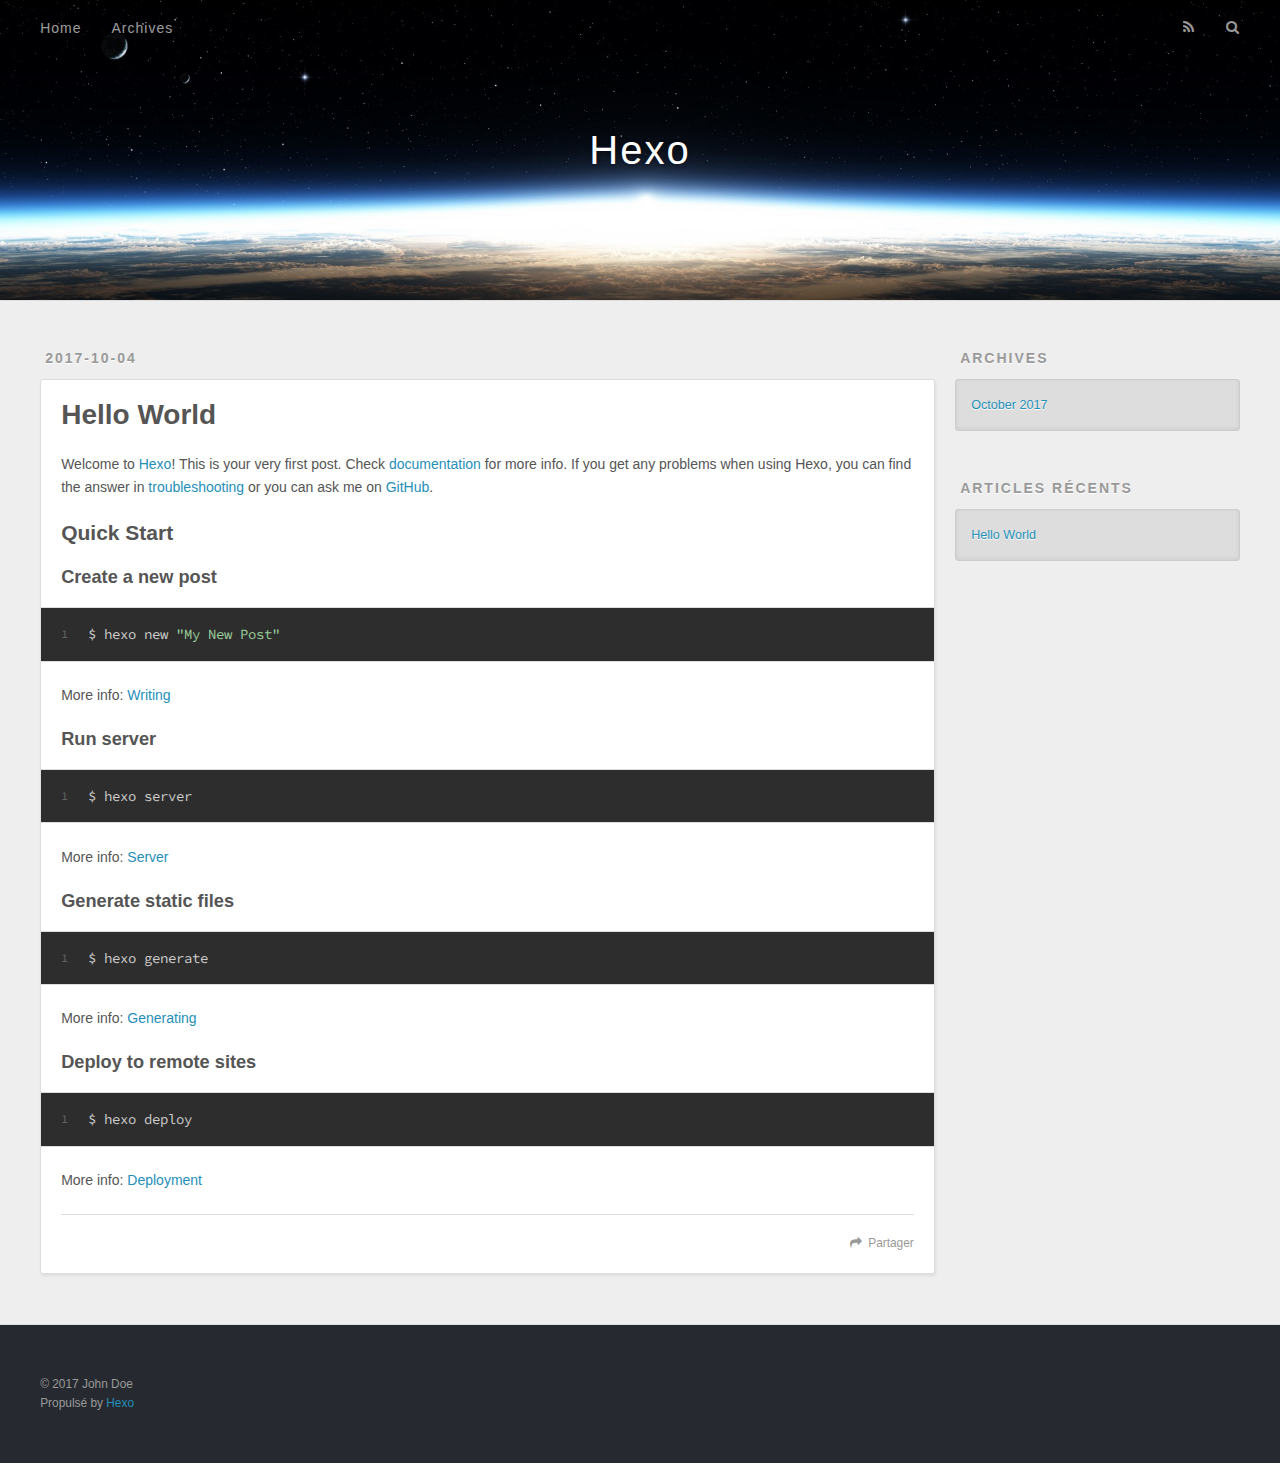
==== index.html @ 3f0c0fae "Site updated: 2017-10-09 12:23:30" ====
<!DOCTYPE html>
<html>
<head>
  <meta charset="utf-8">
  
  <title>Hexo</title>
  <meta name="viewport" content="width=device-width, initial-scale=1, maximum-scale=1">
  <meta property="og:type" content="website">
<meta property="og:title" content="Hexo">
<meta property="og:url" content="http://yoursite.com/index.html">
<meta property="og:site_name" content="Hexo">
<meta name="twitter:card" content="summary">
<meta name="twitter:title" content="Hexo">
  
    <link rel="alternate" href="/atom.xml" title="Hexo" type="application/atom+xml">
  
  
    <link rel="icon" href="/favicon.png">
  
  
    <link href="//fonts.googleapis.com/css?family=Source+Code+Pro" rel="stylesheet" type="text/css">
  
  <link rel="stylesheet" href="/css/style.css">
  

</head>

<body>
  <div id="container">
    <div id="wrap">
      <header id="header">
  <div id="banner"></div>
  <div id="header-outer" class="outer">
    <div id="header-title" class="inner">
      <h1 id="logo-wrap">
        <a href="/" id="logo">Hexo</a>
      </h1>
      
    </div>
    <div id="header-inner" class="inner">
      <nav id="main-nav">
        <a id="main-nav-toggle" class="nav-icon"></a>
        
          <a class="main-nav-link" href="/">Home</a>
        
          <a class="main-nav-link" href="/archives">Archives</a>
        
      </nav>
      <nav id="sub-nav">
        
          <a id="nav-rss-link" class="nav-icon" href="/atom.xml" title="Flux RSS"></a>
        
        <a id="nav-search-btn" class="nav-icon" title="Rechercher"></a>
      </nav>
      <div id="search-form-wrap">
        <form action="//google.com/search" method="get" accept-charset="UTF-8" class="search-form"><input type="search" name="q" class="search-form-input" placeholder="Search"><button type="submit" class="search-form-submit">&#xF002;</button><input type="hidden" name="sitesearch" value="http://yoursite.com"></form>
      </div>
    </div>
  </div>
</header>
      <div class="outer">
        <section id="main">
  
    <article id="post-hello-world" class="article article-type-post" itemscope itemprop="blogPost">
  <div class="article-meta">
    <a href="/2017/10/04/hello-world/" class="article-date">
  <time datetime="2017-10-04T09:10:47.000Z" itemprop="datePublished">2017-10-04</time>
</a>
    
  </div>
  <div class="article-inner">
    
    
      <header class="article-header">
        
  
    <h1 itemprop="name">
      <a class="article-title" href="/2017/10/04/hello-world/">Hello World</a>
    </h1>
  

      </header>
    
    <div class="article-entry" itemprop="articleBody">
      
        <p>Welcome to <a href="https://hexo.io/" target="_blank" rel="external">Hexo</a>! This is your very first post. Check <a href="https://hexo.io/docs/" target="_blank" rel="external">documentation</a> for more info. If you get any problems when using Hexo, you can find the answer in <a href="https://hexo.io/docs/troubleshooting.html" target="_blank" rel="external">troubleshooting</a> or you can ask me on <a href="https://github.com/hexojs/hexo/issues" target="_blank" rel="external">GitHub</a>.</p>
<h2 id="Quick-Start"><a href="#Quick-Start" class="headerlink" title="Quick Start"></a>Quick Start</h2><h3 id="Create-a-new-post"><a href="#Create-a-new-post" class="headerlink" title="Create a new post"></a>Create a new post</h3><figure class="highlight bash"><table><tr><td class="gutter"><pre><div class="line">1</div></pre></td><td class="code"><pre><div class="line">$ hexo new <span class="string">"My New Post"</span></div></pre></td></tr></table></figure>
<p>More info: <a href="https://hexo.io/docs/writing.html" target="_blank" rel="external">Writing</a></p>
<h3 id="Run-server"><a href="#Run-server" class="headerlink" title="Run server"></a>Run server</h3><figure class="highlight bash"><table><tr><td class="gutter"><pre><div class="line">1</div></pre></td><td class="code"><pre><div class="line">$ hexo server</div></pre></td></tr></table></figure>
<p>More info: <a href="https://hexo.io/docs/server.html" target="_blank" rel="external">Server</a></p>
<h3 id="Generate-static-files"><a href="#Generate-static-files" class="headerlink" title="Generate static files"></a>Generate static files</h3><figure class="highlight bash"><table><tr><td class="gutter"><pre><div class="line">1</div></pre></td><td class="code"><pre><div class="line">$ hexo generate</div></pre></td></tr></table></figure>
<p>More info: <a href="https://hexo.io/docs/generating.html" target="_blank" rel="external">Generating</a></p>
<h3 id="Deploy-to-remote-sites"><a href="#Deploy-to-remote-sites" class="headerlink" title="Deploy to remote sites"></a>Deploy to remote sites</h3><figure class="highlight bash"><table><tr><td class="gutter"><pre><div class="line">1</div></pre></td><td class="code"><pre><div class="line">$ hexo deploy</div></pre></td></tr></table></figure>
<p>More info: <a href="https://hexo.io/docs/deployment.html" target="_blank" rel="external">Deployment</a></p>

      
    </div>
    <footer class="article-footer">
      <a data-url="http://yoursite.com/2017/10/04/hello-world/" data-id="cj8jo9vg30000bnqindemtleu" class="article-share-link">Partager</a>
      
      
    </footer>
  </div>
  
</article>


  

</section>
        
          <aside id="sidebar">
  
    

  
    

  
    
  
    
  <div class="widget-wrap">
    <h3 class="widget-title">Archives</h3>
    <div class="widget">
      <ul class="archive-list"><li class="archive-list-item"><a class="archive-list-link" href="/archives/2017/10/">October 2017</a></li></ul>
    </div>
  </div>


  
    
  <div class="widget-wrap">
    <h3 class="widget-title">Articles récents</h3>
    <div class="widget">
      <ul>
        
          <li>
            <a href="/2017/10/04/hello-world/">Hello World</a>
          </li>
        
      </ul>
    </div>
  </div>

  
</aside>
        
      </div>
      <footer id="footer">
  
  <div class="outer">
    <div id="footer-info" class="inner">
      &copy; 2017 John Doe<br>
      Propulsé by <a href="http://hexo.io/" target="_blank">Hexo</a>
    </div>
  </div>
</footer>
    </div>
    <nav id="mobile-nav">
  
    <a href="/" class="mobile-nav-link">Home</a>
  
    <a href="/archives" class="mobile-nav-link">Archives</a>
  
</nav>
    

<script src="//ajax.googleapis.com/ajax/libs/jquery/2.0.3/jquery.min.js"></script>


  <link rel="stylesheet" href="/fancybox/jquery.fancybox.css">
  <script src="/fancybox/jquery.fancybox.pack.js"></script>


<script src="/js/script.js"></script>

  </div>
</body>
</html>
---- css/style.css ----
body {
  width: 100%;
}
body:before,
body:after {
  content: "";
  display: table;
}
body:after {
  clear: both;
}
html,
body,
div,
span,
applet,
object,
iframe,
h1,
h2,
h3,
h4,
h5,
h6,
p,
blockquote,
pre,
a,
abbr,
acronym,
address,
big,
cite,
code,
del,
dfn,
em,
img,
ins,
kbd,
q,
s,
samp,
small,
strike,
strong,
sub,
sup,
tt,
var,
dl,
dt,
dd,
ol,
ul,
li,
fieldset,
form,
label,
legend,
table,
caption,
tbody,
tfoot,
thead,
tr,
th,
td {
  margin: 0;
  padding: 0;
  border: 0;
  outline: 0;
  font-weight: inherit;
  font-style: inherit;
  font-family: inherit;
  font-size: 100%;
  vertical-align: baseline;
}
body {
  line-height: 1;
  color: #000;
  background: #fff;
}
ol,
ul {
  list-style: none;
}
table {
  border-collapse: separate;
  border-spacing: 0;
  vertical-align: middle;
}
caption,
th,
td {
  text-align: left;
  font-weight: normal;
  vertical-align: middle;
}
a img {
  border: none;
}
input,
button {
  margin: 0;
  padding: 0;
}
input::-moz-focus-inner,
button::-moz-focus-inner {
  border: 0;
  padding: 0;
}
@font-face {
  font-family: FontAwesome;
  font-style: normal;
  font-weight: normal;
  src: url("fonts/fontawesome-webfont.eot?v=#4.0.3");
  src: url("fonts/fontawesome-webfont.eot?#iefix&v=#4.0.3") format("embedded-opentype"), url("fonts/fontawesome-webfont.woff?v=#4.0.3") format("woff"), url("fonts/fontawesome-webfont.ttf?v=#4.0.3") format("truetype"), url("fonts/fontawesome-webfont.svg#fontawesomeregular?v=#4.0.3") format("svg");
}
html,
body,
#container {
  height: 100%;
}
body {
  background: #eee;
  font: 14px "Helvetica Neue", Helvetica, Arial, sans-serif;
  -webkit-text-size-adjust: 100%;
}
.outer {
  max-width: 1220px;
  margin: 0 auto;
  padding: 0 20px;
}
.outer:before,
.outer:after {
  content: "";
  display: table;
}
.outer:after {
  clear: both;
}
.inner {
  display: inline;
  float: left;
  width: 98.33333333333333%;
  margin: 0 0.833333333333333%;
}
.left,
.alignleft {
  float: left;
}
.right,
.alignright {
  float: right;
}
.clear {
  clear: both;
}
#container {
  position: relative;
}
.mobile-nav-on {
  overflow: hidden;
}
#wrap {
  height: 100%;
  width: 100%;
  position: absolute;
  top: 0;
  left: 0;
  -webkit-transition: 0.2s ease-out;
  -moz-transition: 0.2s ease-out;
  -ms-transition: 0.2s ease-out;
  transition: 0.2s ease-out;
  z-index: 1;
  background: #eee;
}
.mobile-nav-on #wrap {
  left: 280px;
}
@media screen and (min-width: 768px) {
  #main {
    display: inline;
    float: left;
    width: 73.33333333333333%;
    margin: 0 0.833333333333333%;
  }
}
.article-date,
.article-category-link,
.archive-year,
.widget-title {
  text-decoration: none;
  text-transform: uppercase;
  letter-spacing: 2px;
  color: #999;
  margin-bottom: 1em;
  margin-left: 5px;
  line-height: 1em;
  text-shadow: 0 1px #fff;
  font-weight: bold;
}
.article-inner,
.archive-article-inner {
  background: #fff;
  -webkit-box-shadow: 1px 2px 3px #ddd;
  box-shadow: 1px 2px 3px #ddd;
  border: 1px solid #ddd;
  border-radius: 3px;
}
.article-entry h1,
.widget h1 {
  font-size: 2em;
}
.article-entry h2,
.widget h2 {
  font-size: 1.5em;
}
.article-entry h3,
.widget h3 {
  font-size: 1.3em;
}
.article-entry h4,
.widget h4 {
  font-size: 1.2em;
}
.article-entry h5,
.widget h5 {
  font-size: 1em;
}
.article-entry h6,
.widget h6 {
  font-size: 1em;
  color: #999;
}
.article-entry hr,
.widget hr {
  border: 1px dashed #ddd;
}
.article-entry strong,
.widget strong {
  font-weight: bold;
}
.article-entry em,
.widget em,
.article-entry cite,
.widget cite {
  font-style: italic;
}
.article-entry sup,
.widget sup,
.article-entry sub,
.widget sub {
  font-size: 0.75em;
  line-height: 0;
  position: relative;
  vertical-align: baseline;
}
.article-entry sup,
.widget sup {
  top: -0.5em;
}
.article-entry sub,
.widget sub {
  bottom: -0.2em;
}
.article-entry small,
.widget small {
  font-size: 0.85em;
}
.article-entry acronym,
.widget acronym,
.article-entry abbr,
.widget abbr {
  border-bottom: 1px dotted;
}
.article-entry ul,
.widget ul,
.article-entry ol,
.widget ol,
.article-entry dl,
.widget dl {
  margin: 0 20px;
  line-height: 1.6em;
}
.article-entry ul ul,
.widget ul ul,
.article-entry ol ul,
.widget ol ul,
.article-entry ul ol,
.widget ul ol,
.article-entry ol ol,
.widget ol ol {
  margin-top: 0;
  margin-bottom: 0;
}
.article-entry ul,
.widget ul {
  list-style: disc;
}
.article-entry ol,
.widget ol {
  list-style: decimal;
}
.article-entry dt,
.widget dt {
  font-weight: bold;
}
#header {
  height: 300px;
  position: relative;
  border-bottom: 1px solid #ddd;
}
#header:before,
#header:after {
  content: "";
  position: absolute;
  left: 0;
  right: 0;
  height: 40px;
}
#header:before {
  top: 0;
  background: -webkit-linear-gradient(rgba(0,0,0,0.2), transparent);
  background: -moz-linear-gradient(rgba(0,0,0,0.2), transparent);
  background: -ms-linear-gradient(rgba(0,0,0,0.2), transparent);
  background: linear-gradient(rgba(0,0,0,0.2), transparent);
}
#header:after {
  bottom: 0;
  background: -webkit-linear-gradient(transparent, rgba(0,0,0,0.2));
  background: -moz-linear-gradient(transparent, rgba(0,0,0,0.2));
  background: -ms-linear-gradient(transparent, rgba(0,0,0,0.2));
  background: linear-gradient(transparent, rgba(0,0,0,0.2));
}
#header-outer {
  height: 100%;
  position: relative;
}
#header-inner {
  position: relative;
  overflow: hidden;
}
#banner {
  position: absolute;
  top: 0;
  left: 0;
  width: 100%;
  height: 100%;
  background: url("images/banner.jpg") center #000;
  -webkit-background-size: cover;
  -moz-background-size: cover;
  background-size: cover;
  z-index: -1;
}
#header-title {
  text-align: center;
  height: 40px;
  position: absolute;
  top: 50%;
  left: 0;
  margin-top: -20px;
}
#logo,
#subtitle {
  text-decoration: none;
  color: #fff;
  font-weight: 300;
  text-shadow: 0 1px 4px rgba(0,0,0,0.3);
}
#logo {
  font-size: 40px;
  line-height: 40px;
  letter-spacing: 2px;
}
#subtitle {
  font-size: 16px;
  line-height: 16px;
  letter-spacing: 1px;
}
#subtitle-wrap {
  margin-top: 16px;
}
#main-nav {
  float: left;
  margin-left: -15px;
}
.nav-icon,
.main-nav-link {
  float: left;
  color: #fff;
  opacity: 0.6;
  text-decoration: none;
  text-shadow: 0 1px rgba(0,0,0,0.2);
  -webkit-transition: opacity 0.2s;
  -moz-transition: opacity 0.2s;
  -ms-transition: opacity 0.2s;
  transition: opacity 0.2s;
  display: block;
  padding: 20px 15px;
}
.nav-icon:hover,
.main-nav-link:hover {
  opacity: 1;
}
.nav-icon {
  font-family: FontAwesome;
  text-align: center;
  font-size: 14px;
  width: 14px;
  height: 14px;
  padding: 20px 15px;
  position: relative;
  cursor: pointer;
}
.main-nav-link {
  font-weight: 300;
  letter-spacing: 1px;
}
@media screen and (max-width: 479px) {
  .main-nav-link {
    display: none;
  }
}
#main-nav-toggle {
  display: none;
}
#main-nav-toggle:before {
  content: "\f0c9";
}
@media screen and (max-width: 479px) {
  #main-nav-toggle {
    display: block;
  }
}
#sub-nav {
  float: right;
  margin-right: -15px;
}
#nav-rss-link:before {
  content: "\f09e";
}
#nav-search-btn:before {
  content: "\f002";
}
#search-form-wrap {
  position: absolute;
  top: 15px;
  width: 150px;
  height: 30px;
  right: -150px;
  opacity: 0;
  -webkit-transition: 0.2s ease-out;
  -moz-transition: 0.2s ease-out;
  -ms-transition: 0.2s ease-out;
  transition: 0.2s ease-out;
}
#search-form-wrap.on {
  opacity: 1;
  right: 0;
}
@media screen and (max-width: 479px) {
  #search-form-wrap {
    width: 100%;
    right: -100%;
  }
}
.search-form {
  position: absolute;
  top: 0;
  left: 0;
  right: 0;
  background: #fff;
  padding: 5px 15px;
  border-radius: 15px;
  -webkit-box-shadow: 0 0 10px rgba(0,0,0,0.3);
  box-shadow: 0 0 10px rgba(0,0,0,0.3);
}
.search-form-input {
  border: none;
  background: none;
  color: #555;
  width: 100%;
  font: 13px "Helvetica Neue", Helvetica, Arial, sans-serif;
  outline: none;
}
.search-form-input::-webkit-search-results-decoration,
.search-form-input::-webkit-search-cancel-button {
  -webkit-appearance: none;
}
.search-form-submit {
  position: absolute;
  top: 50%;
  right: 10px;
  margin-top: -7px;
  font: 13px FontAwesome;
  border: none;
  background: none;
  color: #bbb;
  cursor: pointer;
}
.search-form-submit:hover,
.search-form-submit:focus {
  color: #777;
}
.article {
  margin: 50px 0;
}
.article-inner {
  overflow: hidden;
}
.article-meta:before,
.article-meta:after {
  content: "";
  display: table;
}
.article-meta:after {
  clear: both;
}
.article-date {
  float: left;
}
.article-category {
  float: left;
  line-height: 1em;
  color: #ccc;
  text-shadow: 0 1px #fff;
  margin-left: 8px;
}
.article-category:before {
  content: "\2022";
}
.article-category-link {
  margin: 0 12px 1em;
}
.article-header {
  padding: 20px 20px 0;
}
.article-title {
  text-decoration: none;
  font-size: 2em;
  font-weight: bold;
  color: #555;
  line-height: 1.1em;
  -webkit-transition: color 0.2s;
  -moz-transition: color 0.2s;
  -ms-transition: color 0.2s;
  transition: color 0.2s;
}
a.article-title:hover {
  color: #258fb8;
}
.article-entry {
  color: #555;
  padding: 0 20px;
}
.article-entry:before,
.article-entry:after {
  content: "";
  display: table;
}
.article-entry:after {
  clear: both;
}
.article-entry p,
.article-entry table {
  line-height: 1.6em;
  margin: 1.6em 0;
}
.article-entry h1,
.article-entry h2,
.article-entry h3,
.article-entry h4,
.article-entry h5,
.article-entry h6 {
  font-weight: bold;
}
.article-entry h1,
.article-entry h2,
.article-entry h3,
.article-entry h4,
.article-entry h5,
.article-entry h6 {
  line-height: 1.1em;
  margin: 1.1em 0;
}
.article-entry a {
  color: #258fb8;
  text-decoration: none;
}
.article-entry a:hover {
  text-decoration: underline;
}
.article-entry ul,
.article-entry ol,
.article-entry dl {
  margin-top: 1.6em;
  margin-bottom: 1.6em;
}
.article-entry img,
.article-entry video {
  max-width: 100%;
  height: auto;
  display: block;
  margin: auto;
}
.article-entry iframe {
  border: none;
}
.article-entry table {
  width: 100%;
  border-collapse: collapse;
  border-spacing: 0;
}
.article-entry th {
  font-weight: bold;
  border-bottom: 3px solid #ddd;
  padding-bottom: 0.5em;
}
.article-entry td {
  border-bottom: 1px solid #ddd;
  padding: 10px 0;
}
.article-entry blockquote {
  font-family: Georgia, "Times New Roman", serif;
  font-size: 1.4em;
  margin: 1.6em 20px;
  text-align: center;
}
.article-entry blockquote footer {
  font-size: 14px;
  margin: 1.6em 0;
  font-family: "Helvetica Neue", Helvetica, Arial, sans-serif;
}
.article-entry blockquote footer cite:before {
  content: "—";
  padding: 0 0.5em;
}
.article-entry .pullquote {
  text-align: left;
  width: 45%;
  margin: 0;
}
.article-entry .pullquote.left {
  margin-left: 0.5em;
  margin-right: 1em;
}
.article-entry .pullquote.right {
  margin-right: 0.5em;
  margin-left: 1em;
}
.article-entry .caption {
  color: #999;
  display: block;
  font-size: 0.9em;
  margin-top: 0.5em;
  position: relative;
  text-align: center;
}
.article-entry .video-container {
  position: relative;
  padding-top: 56.25%;
  height: 0;
  overflow: hidden;
}
.article-entry .video-container iframe,
.article-entry .video-container object,
.article-entry .video-container embed {
  position: absolute;
  top: 0;
  left: 0;
  width: 100%;
  height: 100%;
  margin-top: 0;
}
.article-more-link a {
  display: inline-block;
  line-height: 1em;
  padding: 6px 15px;
  border-radius: 15px;
  background: #eee;
  color: #999;
  text-shadow: 0 1px #fff;
  text-decoration: none;
}
.article-more-link a:hover {
  background: #258fb8;
  color: #fff;
  text-decoration: none;
  text-shadow: 0 1px #1e7293;
}
.article-footer {
  font-size: 0.85em;
  line-height: 1.6em;
  border-top: 1px solid #ddd;
  padding-top: 1.6em;
  margin: 0 20px 20px;
}
.article-footer:before,
.article-footer:after {
  content: "";
  display: table;
}
.article-footer:after {
  clear: both;
}
.article-footer a {
  color: #999;
  text-decoration: none;
}
.article-footer a:hover {
  color: #555;
}
.article-tag-list-item {
  float: left;
  margin-right: 10px;
}
.article-tag-list-link:before {
  content: "#";
}
.article-comment-link {
  float: right;
}
.article-comment-link:before {
  content: "\f075";
  font-family: FontAwesome;
  padding-right: 8px;
}
.article-share-link {
  cursor: pointer;
  float: right;
  margin-left: 20px;
}
.article-share-link:before {
  content: "\f064";
  font-family: FontAwesome;
  padding-right: 6px;
}
#article-nav {
  position: relative;
}
#article-nav:before,
#article-nav:after {
  content: "";
  display: table;
}
#article-nav:after {
  clear: both;
}
@media screen and (min-width: 768px) {
  #article-nav {
    margin: 50px 0;
  }
  #article-nav:before {
    width: 8px;
    height: 8px;
    position: absolute;
    top: 50%;
    left: 50%;
    margin-top: -4px;
    margin-left: -4px;
    content: "";
    border-radius: 50%;
    background: #ddd;
    -webkit-box-shadow: 0 1px 2px #fff;
    box-shadow: 0 1px 2px #fff;
  }
}
.article-nav-link-wrap {
  text-decoration: none;
  text-shadow: 0 1px #fff;
  color: #999;
  -webkit-box-sizing: border-box;
  -moz-box-sizing: border-box;
  box-sizing: border-box;
  margin-top: 50px;
  text-align: center;
  display: block;
}
.article-nav-link-wrap:hover {
  color: #555;
}
@media screen and (min-width: 768px) {
  .article-nav-link-wrap {
    width: 50%;
    margin-top: 0;
  }
}
@media screen and (min-width: 768px) {
  #article-nav-newer {
    float: left;
    text-align: right;
    padding-right: 20px;
  }
}
@media screen and (min-width: 768px) {
  #article-nav-older {
    float: right;
    text-align: left;
    padding-left: 20px;
  }
}
.article-nav-caption {
  text-transform: uppercase;
  letter-spacing: 2px;
  color: #ddd;
  line-height: 1em;
  font-weight: bold;
}
#article-nav-newer .article-nav-caption {
  margin-right: -2px;
}
.article-nav-title {
  font-size: 0.85em;
  line-height: 1.6em;
  margin-top: 0.5em;
}
.article-share-box {
  position: absolute;
  display: none;
  background: #fff;
  -webkit-box-shadow: 1px 2px 10px rgba(0,0,0,0.2);
  box-shadow: 1px 2px 10px rgba(0,0,0,0.2);
  border-radius: 3px;
  margin-left: -145px;
  overflow: hidden;
  z-index: 1;
}
.article-share-box.on {
  display: block;
}
.article-share-input {
  width: 100%;
  background: none;
  -webkit-box-sizing: border-box;
  -moz-box-sizing: border-box;
  box-sizing: border-box;
  font: 14px "Helvetica Neue", Helvetica, Arial, sans-serif;
  padding: 0 15px;
  color: #555;
  outline: none;
  border: 1px solid #ddd;
  border-radius: 3px 3px 0 0;
  height: 36px;
  line-height: 36px;
}
.article-share-links {
  background: #eee;
}
.article-share-links:before,
.article-share-links:after {
  content: "";
  display: table;
}
.article-share-links:after {
  clear: both;
}
.article-share-twitter,
.article-share-facebook,
.article-share-pinterest,
.article-share-google {
  width: 50px;
  height: 36px;
  display: block;
  float: left;
  position: relative;
  color: #999;
  text-shadow: 0 1px #fff;
}
.article-share-twitter:before,
.article-share-facebook:before,
.article-share-pinterest:before,
.article-share-google:before {
  font-size: 20px;
  font-family: FontAwesome;
  width: 20px;
  height: 20px;
  position: absolute;
  top: 50%;
  left: 50%;
  margin-top: -10px;
  margin-left: -10px;
  text-align: center;
}
.article-share-twitter:hover,
.article-share-facebook:hover,
.article-share-pinterest:hover,
.article-share-google:hover {
  color: #fff;
}
.article-share-twitter:before {
  content: "\f099";
}
.article-share-twitter:hover {
  background: #00aced;
  text-shadow: 0 1px #008abe;
}
.article-share-facebook:before {
  content: "\f09a";
}
.article-share-facebook:hover {
  background: #3b5998;
  text-shadow: 0 1px #2f477a;
}
.article-share-pinterest:before {
  content: "\f0d2";
}
.article-share-pinterest:hover {
  background: #cb2027;
  text-shadow: 0 1px #a21a1f;
}
.article-share-google:before {
  content: "\f0d5";
}
.article-share-google:hover {
  background: #dd4b39;
  text-shadow: 0 1px #be3221;
}
.article-gallery {
  background: #000;
  position: relative;
}
.article-gallery-photos {
  position: relative;
  overflow: hidden;
}
.article-gallery-img {
  display: none;
  max-width: 100%;
}
.article-gallery-img:first-child {
  display: block;
}
.article-gallery-img.loaded {
  position: absolute;
  display: block;
}
.article-gallery-img img {
  display: block;
  max-width: 100%;
  margin: 0 auto;
}
#comments {
  background: #fff;
  -webkit-box-shadow: 1px 2px 3px #ddd;
  box-shadow: 1px 2px 3px #ddd;
  padding: 20px;
  border: 1px solid #ddd;
  border-radius: 3px;
  margin: 50px 0;
}
#comments a {
  color: #258fb8;
}
.archives-wrap {
  margin: 50px 0;
}
.archives:before,
.archives:after {
  content: "";
  display: table;
}
.archives:after {
  clear: both;
}
.archive-year-wrap {
  margin-bottom: 1em;
}
.archives {
  -webkit-column-gap: 10px;
  -moz-column-gap: 10px;
  column-gap: 10px;
}
@media screen and (min-width: 480px) and (max-width: 767px) {
  .archives {
    -webkit-column-count: 2;
    -moz-column-count: 2;
    column-count: 2;
  }
}
@media screen and (min-width: 768px) {
  .archives {
    -webkit-column-count: 3;
    -moz-column-count: 3;
    column-count: 3;
  }
}
.archive-article {
  -webkit-column-break-inside: avoid;
  page-break-inside: avoid;
  overflow: hidden;
  break-inside: avoid-column;
}
.archive-article-inner {
  padding: 10px;
  margin-bottom: 15px;
}
.archive-article-title {
  text-decoration: none;
  font-weight: bold;
  color: #555;
  -webkit-transition: color 0.2s;
  -moz-transition: color 0.2s;
  -ms-transition: color 0.2s;
  transition: color 0.2s;
  line-height: 1.6em;
}
.archive-article-title:hover {
  color: #258fb8;
}
.archive-article-footer {
  margin-top: 1em;
}
.archive-article-date {
  color: #999;
  text-decoration: none;
  font-size: 0.85em;
  line-height: 1em;
  margin-bottom: 0.5em;
  display: block;
}
#page-nav {
  margin: 50px auto;
  background: #fff;
  -webkit-box-shadow: 1px 2px 3px #ddd;
  box-shadow: 1px 2px 3px #ddd;
  border: 1px solid #ddd;
  border-radius: 3px;
  text-align: center;
  color: #999;
  overflow: hidden;
}
#page-nav:before,
#page-nav:after {
  content: "";
  display: table;
}
#page-nav:after {
  clear: both;
}
#page-nav a,
#page-nav span {
  padding: 10px 20px;
  line-height: 1;
  height: 2ex;
}
#page-nav a {
  color: #999;
  text-decoration: none;
}
#page-nav a:hover {
  background: #999;
  color: #fff;
}
#page-nav .prev {
  float: left;
}
#page-nav .next {
  float: right;
}
#page-nav .page-number {
  display: inline-block;
}
@media screen and (max-width: 479px) {
  #page-nav .page-number {
    display: none;
  }
}
#page-nav .current {
  color: #555;
  font-weight: bold;
}
#page-nav .space {
  color: #ddd;
}
#footer {
  background: #262a30;
  padding: 50px 0;
  border-top: 1px solid #ddd;
  color: #999;
}
#footer a {
  color: #258fb8;
  text-decoration: none;
}
#footer a:hover {
  text-decoration: underline;
}
#footer-info {
  line-height: 1.6em;
  font-size: 0.85em;
}
.article-entry pre,
.article-entry .highlight {
  background: #2d2d2d;
  margin: 0 -20px;
  padding: 15px 20px;
  border-style: solid;
  border-color: #ddd;
  border-width: 1px 0;
  overflow: auto;
  color: #ccc;
  line-height: 22.400000000000002px;
}
.article-entry .highlight .gutter pre,
.article-entry .gist .gist-file .gist-data .line-numbers {
  color: #666;
  font-size: 0.85em;
}
.article-entry pre,
.article-entry code {
  font-family: "Source Code Pro", Consolas, Monaco, Menlo, Consolas, monospace;
}
.article-entry code {
  background: #eee;
  text-shadow: 0 1px #fff;
  padding: 0 0.3em;
}
.article-entry pre code {
  background: none;
  text-shadow: none;
  padding: 0;
}
.article-entry .highlight pre {
  border: none;
  margin: 0;
  padding: 0;
}
.article-entry .highlight table {
  margin: 0;
  width: auto;
}
.article-entry .highlight td {
  border: none;
  padding: 0;
}
.article-entry .highlight figcaption {
  font-size: 0.85em;
  color: #999;
  line-height: 1em;
  margin-bottom: 1em;
}
.article-entry .highlight figcaption:before,
.article-entry .highlight figcaption:after {
  content: "";
  display: table;
}
.article-entry .highlight figcaption:after {
  clear: both;
}
.article-entry .highlight figcaption a {
  float: right;
}
.article-entry .highlight .gutter pre {
  text-align: right;
  padding-right: 20px;
}
.article-entry .highlight .line {
  height: 22.400000000000002px;
}
.article-entry .highlight .line.marked {
  background: #515151;
}
.article-entry .gist {
  margin: 0 -20px;
  border-style: solid;
  border-color: #ddd;
  border-width: 1px 0;
  background: #2d2d2d;
  padding: 15px 20px 15px 0;
}
.article-entry .gist .gist-file {
  border: none;
  font-family: "Source Code Pro", Consolas, Monaco, Menlo, Consolas, monospace;
  margin: 0;
}
.article-entry .gist .gist-file .gist-data {
  background: none;
  border: none;
}
.article-entry .gist .gist-file .gist-data .line-numbers {
  background: none;
  border: none;
  padding: 0 20px 0 0;
}
.article-entry .gist .gist-file .gist-data .line-data {
  padding: 0 !important;
}
.article-entry .gist .gist-file .highlight {
  margin: 0;
  padding: 0;
  border: none;
}
.article-entry .gist .gist-file .gist-meta {
  background: #2d2d2d;
  color: #999;
  font: 0.85em "Helvetica Neue", Helvetica, Arial, sans-serif;
  text-shadow: 0 0;
  padding: 0;
  margin-top: 1em;
  margin-left: 20px;
}
.article-entry .gist .gist-file .gist-meta a {
  color: #258fb8;
  font-weight: normal;
}
.article-entry .gist .gist-file .gist-meta a:hover {
  text-decoration: underline;
}
pre .comment,
pre .title {
  color: #999;
}
pre .variable,
pre .attribute,
pre .tag,
pre .regexp,
pre .ruby .constant,
pre .xml .tag .title,
pre .xml .pi,
pre .xml .doctype,
pre .html .doctype,
pre .css .id,
pre .css .class,
pre .css .pseudo {
  color: #f2777a;
}
pre .number,
pre .preprocessor,
pre .built_in,
pre .literal,
pre .params,
pre .constant {
  color: #f99157;
}
pre .class,
pre .ruby .class .title,
pre .css .rules .attribute {
  color: #9c9;
}
pre .string,
pre .value,
pre .inheritance,
pre .header,
pre .ruby .symbol,
pre .xml .cdata {
  color: #9c9;
}
pre .css .hexcolor {
  color: #6cc;
}
pre .function,
pre .python .decorator,
pre .python .title,
pre .ruby .function .title,
pre .ruby .title .keyword,
pre .perl .sub,
pre .javascript .title,
pre .coffeescript .title {
  color: #69c;
}
pre .keyword,
pre .javascript .function {
  color: #c9c;
}
@media screen and (max-width: 479px) {
  #mobile-nav {
    position: absolute;
    top: 0;
    left: 0;
    width: 280px;
    height: 100%;
    background: #191919;
    border-right: 1px solid #fff;
  }
}
@media screen and (max-width: 479px) {
  .mobile-nav-link {
    display: block;
    color: #999;
    text-decoration: none;
    padding: 15px 20px;
    font-weight: bold;
  }
  .mobile-nav-link:hover {
    color: #fff;
  }
}
@media screen and (min-width: 768px) {
  #sidebar {
    display: inline;
    float: left;
    width: 23.333333333333332%;
    margin: 0 0.833333333333333%;
  }
}
.widget-wrap {
  margin: 50px 0;
}
.widget {
  color: #777;
  text-shadow: 0 1px #fff;
  background: #ddd;
  -webkit-box-shadow: 0 -1px 4px #ccc inset;
  box-shadow: 0 -1px 4px #ccc inset;
  border: 1px solid #ccc;
  padding: 15px;
  border-radius: 3px;
}
.widget a {
  color: #258fb8;
  text-decoration: none;
}
.widget a:hover {
  text-decoration: underline;
}
.widget ul ul,
.widget ol ul,
.widget dl ul,
.widget ul ol,
.widget ol ol,
.widget dl ol,
.widget ul dl,
.widget ol dl,
.widget dl dl {
  margin-left: 15px;
  list-style: disc;
}
.widget {
  line-height: 1.6em;
  word-wrap: break-word;
  font-size: 0.9em;
}
.widget ul,
.widget ol {
  list-style: none;
  margin: 0;
}
.widget ul ul,
.widget ol ul,
.widget ul ol,
.widget ol ol {
  margin: 0 20px;
}
.widget ul ul,
.widget ol ul {
  list-style: disc;
}
.widget ul ol,
.widget ol ol {
  list-style: decimal;
}
.category-list-count,
.tag-list-count,
.archive-list-count {
  padding-left: 5px;
  color: #999;
  font-size: 0.85em;
}
.category-list-count:before,
.tag-list-count:before,
.archive-list-count:before {
  content: "(";
}
.category-list-count:after,
.tag-list-count:after,
.archive-list-count:after {
  content: ")";
}
.tagcloud a {
  margin-right: 5px;
  display: inline-block;
}
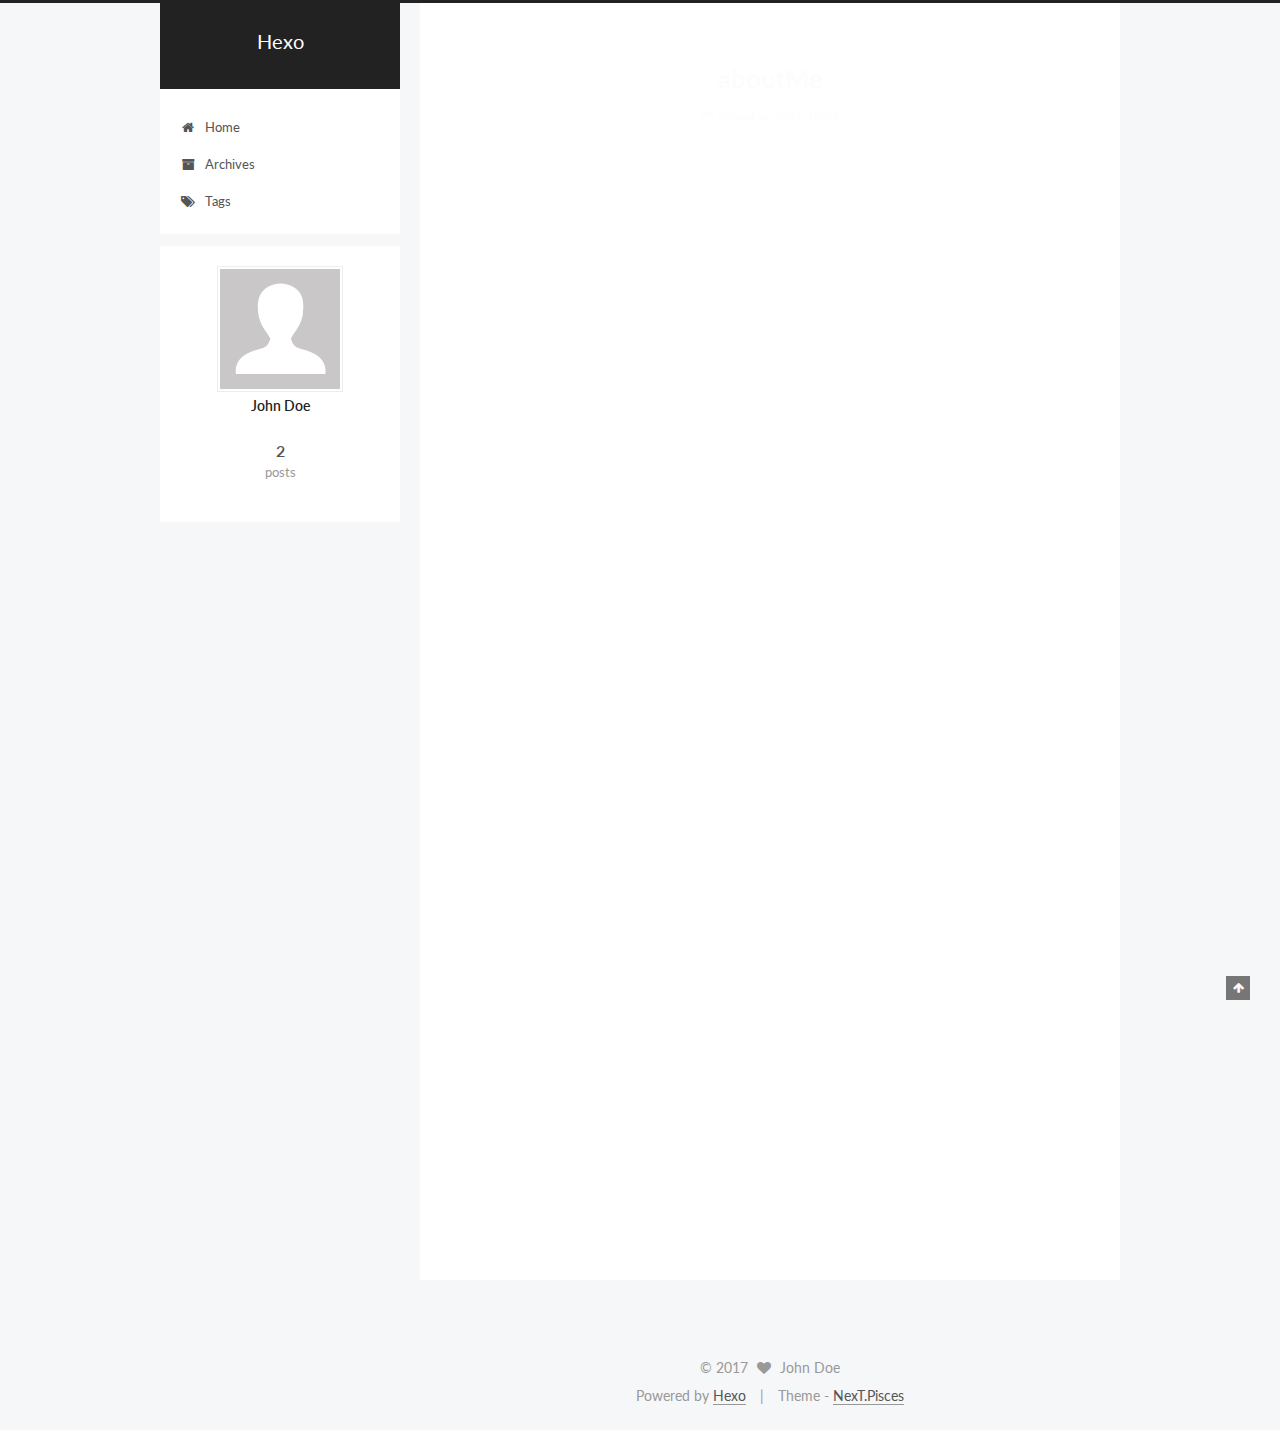
==== commit 121763b7: "Site updated: 2017-10-11 22:08:03" ====
--- a/index.html
+++ b/index.html
@@ -1,89 +1,455 @@
 <!DOCTYPE html>
-<html>
+
+
+
+  
+
+
+<html class="theme-next pisces use-motion" lang="">
 <head>
-  <meta charset="utf-8">
-  
-  <title>Hexo</title>
-  <meta name="viewport" content="width=device-width, initial-scale=1, maximum-scale=1">
-  <meta property="og:type" content="website">
+  <meta charset="UTF-8"/>
+<meta http-equiv="X-UA-Compatible" content="IE=edge" />
+<meta name="viewport" content="width=device-width, initial-scale=1, maximum-scale=1"/>
+<meta name="theme-color" content="#222">
+
+
+
+
+
+
+
+
+
+<meta http-equiv="Cache-Control" content="no-transform" />
+<meta http-equiv="Cache-Control" content="no-siteapp" />
+
+
+
+
+
+
+
+
+
+
+
+
+
+
+
+  
+  
+  <link href="/lib/fancybox/source/jquery.fancybox.css?v=2.1.5" rel="stylesheet" type="text/css" />
+
+
+
+
+  
+  
+  
+  
+
+  
+    
+    
+  
+
+  
+
+  
+
+  
+
+  
+
+  
+    
+    
+    <link href="//fonts.googleapis.com/css?family=Lato:300,300italic,400,400italic,700,700italic&subset=latin,latin-ext" rel="stylesheet" type="text/css">
+  
+
+
+
+
+
+
+<link href="/lib/font-awesome/css/font-awesome.min.css?v=4.6.2" rel="stylesheet" type="text/css" />
+
+<link href="/css/main.css?v=5.1.2" rel="stylesheet" type="text/css" />
+
+
+  <meta name="keywords" content="Hexo, NexT" />
+
+
+
+
+
+
+
+
+  <link rel="shortcut icon" type="image/x-icon" href="/favicon.ico?v=5.1.2" />
+
+
+
+
+
+
+<meta property="og:type" content="website">
 <meta property="og:title" content="Hexo">
 <meta property="og:url" content="http://yoursite.com/index.html">
 <meta property="og:site_name" content="Hexo">
 <meta name="twitter:card" content="summary">
 <meta name="twitter:title" content="Hexo">
-  
-    <link rel="alternate" href="/atom.xml" title="Hexo" type="application/atom+xml">
-  
-  
-    <link rel="icon" href="/favicon.png">
-  
-  
-    <link href="//fonts.googleapis.com/css?family=Source+Code+Pro" rel="stylesheet" type="text/css">
-  
-  <link rel="stylesheet" href="/css/style.css">
-  
+
+
+
+<script type="text/javascript" id="hexo.configurations">
+  var NexT = window.NexT || {};
+  var CONFIG = {
+    root: '/',
+    scheme: 'Pisces',
+    sidebar: {"position":"left","display":"post","offset":12,"offset_float":12,"b2t":false,"scrollpercent":false,"onmobile":false},
+    fancybox: true,
+    tabs: true,
+    motion: true,
+    duoshuo: {
+      userId: '0',
+      author: 'Author'
+    },
+    algolia: {
+      applicationID: '',
+      apiKey: '',
+      indexName: '',
+      hits: {"per_page":10},
+      labels: {"input_placeholder":"Search for Posts","hits_empty":"We didn't find any results for the search: ${query}","hits_stats":"${hits} results found in ${time} ms"}
+    }
+  };
+</script>
+
+
+
+  <link rel="canonical" href="http://yoursite.com/"/>
+
+
+
+
+
+  <title>Hexo</title>
+  
+
+
+
+
+
+
+
+
+
+
+
+
+
 
 </head>
 
-<body>
-  <div id="container">
-    <div id="wrap">
-      <header id="header">
-  <div id="banner"></div>
-  <div id="header-outer" class="outer">
-    <div id="header-title" class="inner">
-      <h1 id="logo-wrap">
-        <a href="/" id="logo">Hexo</a>
-      </h1>
-      
+<body itemscope itemtype="http://schema.org/WebPage" lang="">
+
+  
+  
+    
+  
+
+  <div class="container sidebar-position-left 
+   page-home 
+ ">
+    <div class="headband"></div>
+
+    <header id="header" class="header" itemscope itemtype="http://schema.org/WPHeader">
+      <div class="header-inner"><div class="site-brand-wrapper">
+  <div class="site-meta ">
+    
+
+    <div class="custom-logo-site-title">
+      <a href="/"  class="brand" rel="start">
+        <span class="logo-line-before"><i></i></span>
+        <span class="site-title">Hexo</span>
+        <span class="logo-line-after"><i></i></span>
+      </a>
     </div>
-    <div id="header-inner" class="inner">
-      <nav id="main-nav">
-        <a id="main-nav-toggle" class="nav-icon"></a>
-        
-          <a class="main-nav-link" href="/">Home</a>
-        
-          <a class="main-nav-link" href="/archives">Archives</a>
-        
-      </nav>
-      <nav id="sub-nav">
-        
-          <a id="nav-rss-link" class="nav-icon" href="/atom.xml" title="Flux RSS"></a>
-        
-        <a id="nav-search-btn" class="nav-icon" title="Rechercher"></a>
-      </nav>
-      <div id="search-form-wrap">
-        <form action="//google.com/search" method="get" accept-charset="UTF-8" class="search-form"><input type="search" name="q" class="search-form-input" placeholder="Search"><button type="submit" class="search-form-submit">&#xF002;</button><input type="hidden" name="sitesearch" value="http://yoursite.com"></form>
-      </div>
+      
+        <p class="site-subtitle"></p>
+      
+  </div>
+
+  <div class="site-nav-toggle">
+    <button>
+      <span class="btn-bar"></span>
+      <span class="btn-bar"></span>
+      <span class="btn-bar"></span>
+    </button>
+  </div>
+</div>
+
+<nav class="site-nav">
+  
+
+  
+    <ul id="menu" class="menu">
+      
+        
+        <li class="menu-item menu-item-home">
+          <a href="/" rel="section">
+            
+              <i class="menu-item-icon fa fa-fw fa-home"></i> <br />
+            
+            Home
+          </a>
+        </li>
+      
+        
+        <li class="menu-item menu-item-archives">
+          <a href="/archives/" rel="section">
+            
+              <i class="menu-item-icon fa fa-fw fa-archive"></i> <br />
+            
+            Archives
+          </a>
+        </li>
+      
+        
+        <li class="menu-item menu-item-tags">
+          <a href="/tags/" rel="section">
+            
+              <i class="menu-item-icon fa fa-fw fa-tags"></i> <br />
+            
+            Tags
+          </a>
+        </li>
+      
+
+      
+    </ul>
+  
+
+  
+</nav>
+
+
+
+ </div>
+    </header>
+
+    <main id="main" class="main">
+      <div class="main-inner">
+        <div class="content-wrap">
+          <div id="content" class="content">
+            
+  <section id="posts" class="posts-expand">
+    
+      
+
+  
+
+  
+  
+  
+
+  <article class="post post-type-normal" itemscope itemtype="http://schema.org/Article">
+  
+  
+  
+  <div class="post-block">
+    <link itemprop="mainEntityOfPage" href="http://yoursite.com/2017/10/09/aboutMe/">
+
+    <span hidden itemprop="author" itemscope itemtype="http://schema.org/Person">
+      <meta itemprop="name" content="John Doe">
+      <meta itemprop="description" content="">
+      <meta itemprop="image" content="/images/avatar.gif">
+    </span>
+
+    <span hidden itemprop="publisher" itemscope itemtype="http://schema.org/Organization">
+      <meta itemprop="name" content="Hexo">
+    </span>
+
+    
+      <header class="post-header">
+
+        
+        
+          <h1 class="post-title" itemprop="name headline">
+                
+                <a class="post-title-link" href="/2017/10/09/aboutMe/" itemprop="url">aboutMe</a></h1>
+        
+
+        <div class="post-meta">
+          <span class="post-time">
+            
+              <span class="post-meta-item-icon">
+                <i class="fa fa-calendar-o"></i>
+              </span>
+              
+                <span class="post-meta-item-text">Posted on</span>
+              
+              <time title="Post created" itemprop="dateCreated datePublished" datetime="2017-10-09T12:27:59+08:00">
+                2017-10-09
+              </time>
+            
+
+            
+
+            
+          </span>
+
+          
+
+          
+            
+          
+
+          
+          
+
+          
+
+          
+
+          
+
+        </div>
+      </header>
+    
+
+    
+    
+    
+    <div class="post-body" itemprop="articleBody">
+
+      
+      
+
+      
+        
+          
+            
+          
+        
+      
     </div>
+    
+    
+    
+
+    
+
+    
+
+    
+
+    <footer class="post-footer">
+      
+
+      
+
+      
+
+      
+      
+        <div class="post-eof"></div>
+      
+    </footer>
   </div>
-</header>
-      <div class="outer">
-        <section id="main">
-  
-    <article id="post-hello-world" class="article article-type-post" itemscope itemprop="blogPost">
-  <div class="article-meta">
-    <a href="/2017/10/04/hello-world/" class="article-date">
-  <time datetime="2017-10-04T09:10:47.000Z" itemprop="datePublished">2017-10-04</time>
-</a>
-    
-  </div>
-  <div class="article-inner">
-    
-    
-      <header class="article-header">
-        
-  
-    <h1 itemprop="name">
-      <a class="article-title" href="/2017/10/04/hello-world/">Hello World</a>
-    </h1>
-  
-
+  
+  
+  
+  </article>
+
+
+    
+      
+
+  
+
+  
+  
+  
+
+  <article class="post post-type-normal" itemscope itemtype="http://schema.org/Article">
+  
+  
+  
+  <div class="post-block">
+    <link itemprop="mainEntityOfPage" href="http://yoursite.com/2017/10/04/hello-world/">
+
+    <span hidden itemprop="author" itemscope itemtype="http://schema.org/Person">
+      <meta itemprop="name" content="John Doe">
+      <meta itemprop="description" content="">
+      <meta itemprop="image" content="/images/avatar.gif">
+    </span>
+
+    <span hidden itemprop="publisher" itemscope itemtype="http://schema.org/Organization">
+      <meta itemprop="name" content="Hexo">
+    </span>
+
+    
+      <header class="post-header">
+
+        
+        
+          <h1 class="post-title" itemprop="name headline">
+                
+                <a class="post-title-link" href="/2017/10/04/hello-world/" itemprop="url">Hello World</a></h1>
+        
+
+        <div class="post-meta">
+          <span class="post-time">
+            
+              <span class="post-meta-item-icon">
+                <i class="fa fa-calendar-o"></i>
+              </span>
+              
+                <span class="post-meta-item-text">Posted on</span>
+              
+              <time title="Post created" itemprop="dateCreated datePublished" datetime="2017-10-04T17:10:47+08:00">
+                2017-10-04
+              </time>
+            
+
+            
+
+            
+          </span>
+
+          
+
+          
+            
+          
+
+          
+          
+
+          
+
+          
+
+          
+
+        </div>
       </header>
     
-    <div class="article-entry" itemprop="articleBody">
-      
-        <p>Welcome to <a href="https://hexo.io/" target="_blank" rel="external">Hexo</a>! This is your very first post. Check <a href="https://hexo.io/docs/" target="_blank" rel="external">documentation</a> for more info. If you get any problems when using Hexo, you can find the answer in <a href="https://hexo.io/docs/troubleshooting.html" target="_blank" rel="external">troubleshooting</a> or you can ask me on <a href="https://github.com/hexojs/hexo/issues" target="_blank" rel="external">GitHub</a>.</p>
+
+    
+    
+    
+    <div class="post-body" itemprop="articleBody">
+
+      
+      
+
+      
+        
+          
+            <p>Welcome to <a href="https://hexo.io/" target="_blank" rel="external">Hexo</a>! This is your very first post. Check <a href="https://hexo.io/docs/" target="_blank" rel="external">documentation</a> for more info. If you get any problems when using Hexo, you can find the answer in <a href="https://hexo.io/docs/troubleshooting.html" target="_blank" rel="external">troubleshooting</a> or you can ask me on <a href="https://github.com/hexojs/hexo/issues" target="_blank" rel="external">GitHub</a>.</p>
 <h2 id="Quick-Start"><a href="#Quick-Start" class="headerlink" title="Quick Start"></a>Quick Start</h2><h3 id="Create-a-new-post"><a href="#Create-a-new-post" class="headerlink" title="Create a new post"></a>Create a new post</h3><figure class="highlight bash"><table><tr><td class="gutter"><pre><div class="line">1</div></pre></td><td class="code"><pre><div class="line">$ hexo new <span class="string">"My New Post"</span></div></pre></td></tr></table></figure>
 <p>More info: <a href="https://hexo.io/docs/writing.html" target="_blank" rel="external">Writing</a></p>
 <h3 id="Run-server"><a href="#Run-server" class="headerlink" title="Run server"></a>Run server</h3><figure class="highlight bash"><table><tr><td class="gutter"><pre><div class="line">1</div></pre></td><td class="code"><pre><div class="line">$ hexo server</div></pre></td></tr></table></figure>
@@ -93,88 +459,291 @@
 <h3 id="Deploy-to-remote-sites"><a href="#Deploy-to-remote-sites" class="headerlink" title="Deploy to remote sites"></a>Deploy to remote sites</h3><figure class="highlight bash"><table><tr><td class="gutter"><pre><div class="line">1</div></pre></td><td class="code"><pre><div class="line">$ hexo deploy</div></pre></td></tr></table></figure>
 <p>More info: <a href="https://hexo.io/docs/deployment.html" target="_blank" rel="external">Deployment</a></p>
 
+          
+        
       
     </div>
-    <footer class="article-footer">
-      <a data-url="http://yoursite.com/2017/10/04/hello-world/" data-id="cj8jo9vg30000bnqindemtleu" class="article-share-link">Partager</a>
-      
+    
+    
+    
+
+    
+
+    
+
+    
+
+    <footer class="post-footer">
+      
+
+      
+
+      
+
+      
+      
+        <div class="post-eof"></div>
       
     </footer>
   </div>
   
-</article>
-
-
-  
-
-</section>
-        
-          <aside id="sidebar">
-  
-    
-
-  
-    
-
-  
-    
-  
-    
-  <div class="widget-wrap">
-    <h3 class="widget-title">Archives</h3>
-    <div class="widget">
-      <ul class="archive-list"><li class="archive-list-item"><a class="archive-list-link" href="/archives/2017/10/">October 2017</a></li></ul>
+  
+  
+  </article>
+
+
+    
+  </section>
+
+  
+
+
+          </div>
+          
+
+
+          
+
+        </div>
+        
+          
+  
+  <div class="sidebar-toggle">
+    <div class="sidebar-toggle-line-wrap">
+      <span class="sidebar-toggle-line sidebar-toggle-line-first"></span>
+      <span class="sidebar-toggle-line sidebar-toggle-line-middle"></span>
+      <span class="sidebar-toggle-line sidebar-toggle-line-last"></span>
     </div>
   </div>
 
-
-  
-    
-  <div class="widget-wrap">
-    <h3 class="widget-title">Articles récents</h3>
-    <div class="widget">
-      <ul>
-        
-          <li>
-            <a href="/2017/10/04/hello-world/">Hello World</a>
-          </li>
-        
-      </ul>
+  <aside id="sidebar" class="sidebar">
+    
+    <div class="sidebar-inner">
+
+      
+
+      
+
+      <section class="site-overview sidebar-panel sidebar-panel-active">
+        <div class="site-author motion-element" itemprop="author" itemscope itemtype="http://schema.org/Person">
+          <img class="site-author-image" itemprop="image"
+               src="/images/avatar.gif"
+               alt="John Doe" />
+          <p class="site-author-name" itemprop="name">John Doe</p>
+           
+              <p class="site-description motion-element" itemprop="description"></p>
+          
+        </div>
+        <nav class="site-state motion-element">
+
+          
+            <div class="site-state-item site-state-posts">
+              <a href="/archives/">
+                <span class="site-state-item-count">2</span>
+                <span class="site-state-item-name">posts</span>
+              </a>
+            </div>
+          
+
+          
+
+          
+
+        </nav>
+
+        
+
+        <div class="links-of-author motion-element">
+          
+        </div>
+
+        
+        
+
+        
+        
+
+        
+
+
+      </section>
+
+      
+
+      
+
     </div>
+  </aside>
+
+
+        
+      </div>
+    </main>
+
+    <footer id="footer" class="footer">
+      <div class="footer-inner">
+        <div class="copyright" >
+  
+  &copy; 
+  <span itemprop="copyrightYear">2017</span>
+  <span class="with-love">
+    <i class="fa fa-heart"></i>
+  </span>
+  <span class="author" itemprop="copyrightHolder">John Doe</span>
+</div>
+
+
+<div class="powered-by">
+  Powered by <a class="theme-link" href="https://hexo.io">Hexo</a>
+</div>
+
+<div class="theme-info">
+  Theme -
+  <a class="theme-link" href="https://github.com/iissnan/hexo-theme-next">
+    NexT.Pisces
+  </a>
+</div>
+
+
+        
+
+        
+      </div>
+    </footer>
+
+    
+      <div class="back-to-top">
+        <i class="fa fa-arrow-up"></i>
+        
+      </div>
+    
+
   </div>
 
   
-</aside>
-        
-      </div>
-      <footer id="footer">
-  
-  <div class="outer">
-    <div id="footer-info" class="inner">
-      &copy; 2017 John Doe<br>
-      Propulsé by <a href="http://hexo.io/" target="_blank">Hexo</a>
-    </div>
-  </div>
-</footer>
-    </div>
-    <nav id="mobile-nav">
-  
-    <a href="/" class="mobile-nav-link">Home</a>
-  
-    <a href="/archives" class="mobile-nav-link">Archives</a>
-  
-</nav>
-    
-
-<script src="//ajax.googleapis.com/ajax/libs/jquery/2.0.3/jquery.min.js"></script>
-
-
-  <link rel="stylesheet" href="/fancybox/jquery.fancybox.css">
-  <script src="/fancybox/jquery.fancybox.pack.js"></script>
-
-
-<script src="/js/script.js"></script>
-
-  </div>
+
+<script type="text/javascript">
+  if (Object.prototype.toString.call(window.Promise) !== '[object Function]') {
+    window.Promise = null;
+  }
+</script>
+
+
+
+
+
+
+
+
+
+  
+
+
+
+
+
+
+
+
+
+
+
+
+  
+  <script type="text/javascript" src="/lib/jquery/index.js?v=2.1.3"></script>
+
+  
+  <script type="text/javascript" src="/lib/fastclick/lib/fastclick.min.js?v=1.0.6"></script>
+
+  
+  <script type="text/javascript" src="/lib/jquery_lazyload/jquery.lazyload.js?v=1.9.7"></script>
+
+  
+  <script type="text/javascript" src="/lib/velocity/velocity.min.js?v=1.2.1"></script>
+
+  
+  <script type="text/javascript" src="/lib/velocity/velocity.ui.min.js?v=1.2.1"></script>
+
+  
+  <script type="text/javascript" src="/lib/fancybox/source/jquery.fancybox.pack.js?v=2.1.5"></script>
+
+
+  
+
+
+  <script type="text/javascript" src="/js/src/utils.js?v=5.1.2"></script>
+
+  <script type="text/javascript" src="/js/src/motion.js?v=5.1.2"></script>
+
+
+
+  
+  
+
+
+  <script type="text/javascript" src="/js/src/affix.js?v=5.1.2"></script>
+
+  <script type="text/javascript" src="/js/src/schemes/pisces.js?v=5.1.2"></script>
+
+
+
+  
+    <script type="text/javascript" src="/js/src/scrollspy.js?v=5.1.2"></script>
+<script type="text/javascript" src="/js/src/post-details.js?v=5.1.2"></script>
+
+  
+
+  
+
+
+  <script type="text/javascript" src="/js/src/bootstrap.js?v=5.1.2"></script>
+
+
+
+  
+
+
+  
+
+
+
+
+	
+
+
+
+
+
+  
+
+
+
+
+
+  
+
+
+
+
+
+
+  
+
+
+
+
+
+  
+
+  
+
+  
+
+  
+
+  
+
+  
+
 </body>
-</html>+</html>
--- a/css/main.css
+++ b/css/main.css
@@ -0,0 +1,2971 @@
+/* normalize.css v3.0.2 | MIT License | git.io/normalize */
+html {
+  font-family: sans-serif; /* 1 */
+  -ms-text-size-adjust: 100%; /* 2 */
+  -webkit-text-size-adjust: 100%; /* 2 */
+}
+body {
+  margin: 0;
+}
+article,
+aside,
+details,
+figcaption,
+figure,
+footer,
+header,
+hgroup,
+main,
+menu,
+nav,
+section,
+summary {
+  display: block;
+}
+audio,
+canvas,
+progress,
+video {
+  display: inline-block; /* 1 */
+  vertical-align: baseline; /* 2 */
+}
+audio:not([controls]) {
+  display: none;
+  height: 0;
+}
+[hidden],
+template {
+  display: none;
+}
+a {
+  background-color: transparent;
+}
+a:active,
+a:hover {
+  outline: 0;
+}
+abbr[title] {
+  border-bottom: 1px dotted;
+}
+b,
+strong {
+  font-weight: bold;
+}
+dfn {
+  font-style: italic;
+}
+h1 {
+  font-size: 2em;
+  margin: 0.67em 0;
+}
+mark {
+  background: #ff0;
+  color: #000;
+}
+small {
+  font-size: 80%;
+}
+sub,
+sup {
+  font-size: 75%;
+  line-height: 0;
+  position: relative;
+  vertical-align: baseline;
+}
+sup {
+  top: -0.5em;
+}
+sub {
+  bottom: -0.25em;
+}
+img {
+  border: 0;
+}
+svg:not(:root) {
+  overflow: hidden;
+}
+figure {
+  margin: 1em 40px;
+}
+hr {
+  -moz-box-sizing: content-box;
+  box-sizing: content-box;
+  height: 0;
+}
+pre {
+  overflow: auto;
+}
+code,
+kbd,
+pre,
+samp {
+  font-family: monospace, monospace;
+  font-size: 1em;
+}
+button,
+input,
+optgroup,
+select,
+textarea {
+  color: inherit; /* 1 */
+  font: inherit; /* 2 */
+  margin: 0; /* 3 */
+}
+button {
+  overflow: visible;
+}
+button,
+select {
+  text-transform: none;
+}
+button,
+html input[type="button"],
+input[type="reset"],
+input[type="submit"] {
+  -webkit-appearance: button; /* 2 */
+  cursor: pointer; /* 3 */
+}
+button[disabled],
+html input[disabled] {
+  cursor: default;
+}
+button::-moz-focus-inner,
+input::-moz-focus-inner {
+  border: 0;
+  padding: 0;
+}
+input {
+  line-height: normal;
+}
+input[type="checkbox"],
+input[type="radio"] {
+  box-sizing: border-box; /* 1 */
+  padding: 0; /* 2 */
+}
+input[type="number"]::-webkit-inner-spin-button,
+input[type="number"]::-webkit-outer-spin-button {
+  height: auto;
+}
+input[type="search"] {
+  -webkit-appearance: textfield; /* 1 */
+  -moz-box-sizing: content-box;
+  -webkit-box-sizing: content-box; /* 2 */
+  box-sizing: content-box;
+}
+input[type="search"]::-webkit-search-cancel-button,
+input[type="search"]::-webkit-search-decoration {
+  -webkit-appearance: none;
+}
+fieldset {
+  border: 1px solid #c0c0c0;
+  margin: 0 2px;
+  padding: 0.35em 0.625em 0.75em;
+}
+legend {
+  border: 0; /* 1 */
+  padding: 0; /* 2 */
+}
+textarea {
+  overflow: auto;
+}
+optgroup {
+  font-weight: bold;
+}
+table {
+  border-collapse: collapse;
+  border-spacing: 0;
+}
+td,
+th {
+  padding: 0;
+}
+::selection {
+  background: #262a30;
+  color: #fff;
+}
+body {
+  position: relative;
+  font-family: 'Lato', "PingFang SC", "Microsoft YaHei", sans-serif;
+  font-size: 14px;
+  line-height: 2;
+  color: #555;
+  background: #f5f7f9;
+}
+@media (max-width: 767px) {
+  body {
+    padding-right: 0 !important;
+  }
+}
+@media (min-width: 768px) and (max-width: 991px) {
+  body {
+    padding-right: 0 !important;
+  }
+}
+@media (min-width: 1600px) {
+  body {
+    font-size: 16px;
+  }
+}
+h1,
+h2,
+h3,
+h4,
+h5,
+h6 {
+  margin: 0;
+  padding: 0;
+  font-weight: bold;
+  line-height: 1.5;
+  font-family: 'Lato', "PingFang SC", "Microsoft YaHei", sans-serif;
+}
+h2,
+h3,
+h4,
+h5,
+h6 {
+  margin: 20px 0 15px;
+}
+h1 {
+  font-size: 22px;
+}
+@media (max-width: 767px) {
+  h1 {
+    font-size: 18px;
+  }
+}
+h2 {
+  font-size: 20px;
+}
+@media (max-width: 767px) {
+  h2 {
+    font-size: 16px;
+  }
+}
+h3 {
+  font-size: 18px;
+}
+@media (max-width: 767px) {
+  h3 {
+    font-size: 14px;
+  }
+}
+h4 {
+  font-size: 16px;
+}
+@media (max-width: 767px) {
+  h4 {
+    font-size: 12px;
+  }
+}
+h5 {
+  font-size: 14px;
+}
+@media (max-width: 767px) {
+  h5 {
+    font-size: 10px;
+  }
+}
+h6 {
+  font-size: 12px;
+}
+@media (max-width: 767px) {
+  h6 {
+    font-size: 8px;
+  }
+}
+p {
+  margin: 0 0 20px 0;
+}
+a {
+  color: #555;
+  text-decoration: none;
+  border-bottom: 1px solid #999;
+  word-wrap: break-word;
+}
+a:hover {
+  color: #222;
+  border-bottom-color: #222;
+}
+blockquote {
+  margin: 0;
+  padding: 0;
+}
+img {
+  display: block;
+  margin: auto;
+  max-width: 100%;
+  height: auto;
+}
+hr {
+  margin: 40px 0;
+  height: 3px;
+  border: none;
+  background-color: #ddd;
+  background-image: repeating-linear-gradient(-45deg, #fff, #fff 4px, transparent 4px, transparent 8px);
+}
+blockquote {
+  padding: 0 15px;
+  color: #666;
+  border-left: 4px solid #ddd;
+}
+blockquote cite::before {
+  content: "-";
+  padding: 0 5px;
+}
+dt {
+  font-weight: 700;
+}
+dd {
+  margin: 0;
+  padding: 0;
+}
+.text-left {
+  text-align: left;
+}
+.text-center {
+  text-align: center;
+}
+.text-right {
+  text-align: right;
+}
+.text-justify {
+  text-align: justify;
+}
+.text-nowrap {
+  white-space: nowrap;
+}
+.text-lowercase {
+  text-transform: lowercase;
+}
+.text-uppercase {
+  text-transform: uppercase;
+}
+.text-capitalize {
+  text-transform: capitalize;
+}
+.center-block {
+  display: block;
+  margin-left: auto;
+  margin-right: auto;
+}
+.clearfix:before,
+.clearfix:after {
+  content: " ";
+  display: table;
+}
+.clearfix:after {
+  clear: both;
+}
+.pullquote {
+  width: 45%;
+}
+.pullquote.left {
+  float: left;
+  margin-left: 5px;
+  margin-right: 10px;
+}
+.pullquote.right {
+  float: right;
+  margin-left: 10px;
+  margin-right: 5px;
+}
+.affix.affix.affix {
+  position: fixed;
+}
+.translation {
+  margin-top: -20px;
+  font-size: 14px;
+  color: #999;
+}
+.scrollbar-measure {
+  width: 100px;
+  height: 100px;
+  overflow: scroll;
+  position: absolute;
+  top: -9999px;
+}
+.use-motion .motion-element {
+  opacity: 0;
+}
+table {
+  margin: 20px 0;
+  width: 100%;
+  border-collapse: collapse;
+  border-spacing: 0;
+  border: 1px solid #ddd;
+  font-size: 14px;
+  table-layout: fixed;
+  word-wrap: break-all;
+}
+table>tbody>tr:nth-of-type(odd) {
+  background-color: #f9f9f9;
+}
+table>tbody>tr:hover {
+  background-color: #f5f5f5;
+}
+caption,
+th,
+td {
+  padding: 8px;
+  text-align: left;
+  vertical-align: middle;
+  font-weight: normal;
+}
+th,
+td {
+  border-bottom: 3px solid #ddd;
+  border-right: 1px solid #eee;
+}
+th {
+  padding-bottom: 10px;
+  font-weight: 700;
+}
+td {
+  border-bottom-width: 1px;
+}
+html,
+body {
+  height: 100%;
+}
+.container {
+  position: relative;
+  min-height: 100%;
+}
+.header-inner {
+  margin: 0 auto;
+  padding: 100px 0 70px;
+  width: 700px;
+}
+@media (min-width: 1600px) {
+  .container .header-inner {
+    width: 900px;
+  }
+}
+.main {
+  padding-bottom: 150px;
+}
+.main-inner {
+  margin: 0 auto;
+  width: 700px;
+}
+@media (min-width: 1600px) {
+  .container .main-inner {
+    width: 900px;
+  }
+}
+.footer {
+  position: absolute;
+  left: 0;
+  bottom: 0;
+  width: 100%;
+  min-height: 50px;
+}
+.footer-inner {
+  box-sizing: border-box;
+  margin: 20px auto;
+  width: 700px;
+}
+@media (min-width: 1600px) {
+  .container .footer-inner {
+    width: 900px;
+  }
+}
+pre,
+.highlight {
+  overflow: auto;
+  margin: 20px 0;
+  padding: 0;
+  font-size: 13px;
+  color: #4d4d4c;
+  background: #f7f7f7;
+  line-height: 1.6;
+}
+pre,
+code {
+  font-family: consolas, Menlo, "PingFang SC", "Microsoft YaHei", monospace;
+}
+code {
+  padding: 2px 4px;
+  word-wrap: break-word;
+  color: #555;
+  background: #eee;
+  border-radius: 3px;
+  font-size: 13px;
+}
+pre code {
+  padding: 0;
+  color: #4d4d4c;
+  background: none;
+  text-shadow: none;
+}
+.highlight {
+  border-radius: 1px;
+}
+.highlight pre {
+  border: none;
+  margin: 0;
+  padding: 10px 0;
+}
+.highlight table {
+  margin: 0;
+  width: auto;
+  border: none;
+}
+.highlight td {
+  border: none;
+  padding: 0;
+}
+.highlight figcaption {
+  font-size: 1em;
+  color: #4d4d4c;
+  line-height: 1em;
+  margin-bottom: 1em;
+}
+.highlight figcaption:before,
+.highlight figcaption:after {
+  content: " ";
+  display: table;
+}
+.highlight figcaption:after {
+  clear: both;
+}
+.highlight figcaption a {
+  float: right;
+  color: #4d4d4c;
+}
+.highlight figcaption a:hover {
+  border-bottom-color: #4d4d4c;
+}
+.highlight .gutter pre {
+  padding-left: 10px;
+  padding-right: 10px;
+  color: #869194;
+  text-align: right;
+  background-color: #eff2f3;
+}
+.highlight .code pre {
+  width: 100%;
+  padding-left: 10px;
+  padding-right: 10px;
+  background-color: #f7f7f7;
+}
+.highlight .line {
+  height: 20px;
+}
+.gutter {
+  -webkit-user-select: none;
+  -moz-user-select: none;
+  -ms-user-select: none;
+  user-select: none;
+}
+.gist table {
+  width: auto;
+}
+.gist table td {
+  border: none;
+}
+pre .deletion {
+  background: #fdd;
+}
+pre .addition {
+  background: #dfd;
+}
+pre .meta {
+  color: #8959a8;
+}
+pre .comment {
+  color: #8e908c;
+}
+pre .variable,
+pre .attribute,
+pre .tag,
+pre .regexp,
+pre .ruby .constant,
+pre .xml .tag .title,
+pre .xml .pi,
+pre .xml .doctype,
+pre .html .doctype,
+pre .css .id,
+pre .css .class,
+pre .css .pseudo {
+  color: #c82829;
+}
+pre .number,
+pre .preprocessor,
+pre .built_in,
+pre .literal,
+pre .params,
+pre .constant,
+pre .command {
+  color: #f5871f;
+}
+pre .ruby .class .title,
+pre .css .rules .attribute,
+pre .string,
+pre .value,
+pre .inheritance,
+pre .header,
+pre .ruby .symbol,
+pre .xml .cdata,
+pre .special,
+pre .number,
+pre .formula {
+  color: #718c00;
+}
+pre .title,
+pre .css .hexcolor {
+  color: #3e999f;
+}
+pre .function,
+pre .python .decorator,
+pre .python .title,
+pre .ruby .function .title,
+pre .ruby .title .keyword,
+pre .perl .sub,
+pre .javascript .title,
+pre .coffeescript .title {
+  color: #4271ae;
+}
+pre .keyword,
+pre .javascript .function {
+  color: #8959a8;
+}
+.full-image.full-image.full-image {
+  border: none;
+  max-width: 100%;
+  width: auto;
+  margin: 20px auto;
+}
+@media (min-width: 992px) {
+  .full-image.full-image.full-image {
+    max-width: none;
+    width: 118%;
+    margin: 0 -9%;
+  }
+}
+.blockquote-center,
+.page-home .post-type-quote blockquote,
+.page-post-detail .post-type-quote blockquote {
+  position: relative;
+  margin: 40px 0;
+  padding: 0;
+  border-left: none;
+  text-align: center;
+}
+.blockquote-center::before,
+.page-home .post-type-quote blockquote::before,
+.page-post-detail .post-type-quote blockquote::before,
+.blockquote-center::after,
+.page-home .post-type-quote blockquote::after,
+.page-post-detail .post-type-quote blockquote::after {
+  position: absolute;
+  content: ' ';
+  display: block;
+  width: 100%;
+  height: 24px;
+  opacity: 0.2;
+  background-repeat: no-repeat;
+  background-position: 0 -6px;
+  background-size: 22px 22px;
+}
+.blockquote-center::before,
+.page-home .post-type-quote blockquote::before,
+.page-post-detail .post-type-quote blockquote::before {
+  top: -20px;
+  background-image: url("../images/quote-l.svg");
+  border-top: 1px solid #ccc;
+}
+.blockquote-center::after,
+.page-home .post-type-quote blockquote::after,
+.page-post-detail .post-type-quote blockquote::after {
+  bottom: -20px;
+  background-image: url("../images/quote-r.svg");
+  border-bottom: 1px solid #ccc;
+  background-position: 100% 8px;
+}
+.blockquote-center p,
+.page-home .post-type-quote blockquote p,
+.page-post-detail .post-type-quote blockquote p,
+.blockquote-center div,
+.page-home .post-type-quote blockquote div,
+.page-post-detail .post-type-quote blockquote div {
+  text-align: center;
+}
+.post .post-body .group-picture img {
+  box-sizing: border-box;
+  padding: 0 3px;
+  border: none;
+}
+.post .group-picture-row {
+  overflow: hidden;
+  margin-top: 6px;
+}
+.post .group-picture-row:first-child {
+  margin-top: 0;
+}
+.post .group-picture-column {
+  float: left;
+}
+.page-post-detail .post-body .group-picture-column {
+  float: none;
+  margin-top: 10px;
+  width: auto !important;
+}
+.page-post-detail .post-body .group-picture-column img {
+  margin: 0 auto;
+}
+.page-archive .group-picture-container {
+  overflow: hidden;
+}
+.page-archive .group-picture-row {
+  float: left;
+}
+.page-archive .group-picture-row:first-child {
+  margin-top: 6px;
+}
+.page-archive .group-picture-column {
+  max-width: 150px;
+  max-height: 150px;
+}
+.post-body .note {
+  position: relative;
+  padding: 15px;
+  margin-bottom: 20px;
+  border: 1px solid #eee;
+  border-left-width: 5px;
+  border-radius: 3px;
+}
+.post-body .note h2,
+.post-body .note h3,
+.post-body .note h4,
+.post-body .note h5,
+.post-body .note h6 {
+  margin-top: 0;
+  margin-bottom: 0;
+  border-bottom: initial;
+  padding-top: 0 !important;
+}
+.post-body .note p:first-child,
+.post-body .note ul:first-child,
+.post-body .note ol:first-child,
+.post-body .note table:first-child,
+.post-body .note pre:first-child,
+.post-body .note blockquote:first-child {
+  margin-top: 0;
+}
+.post-body .note p:last-child,
+.post-body .note ul:last-child,
+.post-body .note ol:last-child,
+.post-body .note table:last-child,
+.post-body .note pre:last-child,
+.post-body .note blockquote:last-child {
+  margin-bottom: 0;
+}
+.post-body .note.default {
+  border-left-color: #777;
+}
+.post-body .note.default h2,
+.post-body .note.default h3,
+.post-body .note.default h4,
+.post-body .note.default h5,
+.post-body .note.default h6 {
+  color: #777;
+}
+.post-body .note.primary {
+  border-left-color: #6f42c1;
+}
+.post-body .note.primary h2,
+.post-body .note.primary h3,
+.post-body .note.primary h4,
+.post-body .note.primary h5,
+.post-body .note.primary h6 {
+  color: #6f42c1;
+}
+.post-body .note.info {
+  border-left-color: #428bca;
+}
+.post-body .note.info h2,
+.post-body .note.info h3,
+.post-body .note.info h4,
+.post-body .note.info h5,
+.post-body .note.info h6 {
+  color: #428bca;
+}
+.post-body .note.success {
+  border-left-color: #5cb85c;
+}
+.post-body .note.success h2,
+.post-body .note.success h3,
+.post-body .note.success h4,
+.post-body .note.success h5,
+.post-body .note.success h6 {
+  color: #5cb85c;
+}
+.post-body .note.warning {
+  border-left-color: #f0ad4e;
+}
+.post-body .note.warning h2,
+.post-body .note.warning h3,
+.post-body .note.warning h4,
+.post-body .note.warning h5,
+.post-body .note.warning h6 {
+  color: #f0ad4e;
+}
+.post-body .note.danger {
+  border-left-color: #d9534f;
+}
+.post-body .note.danger h2,
+.post-body .note.danger h3,
+.post-body .note.danger h4,
+.post-body .note.danger h5,
+.post-body .note.danger h6 {
+  color: #d9534f;
+}
+.post-body .label {
+  display: inline;
+  padding: 0 2px;
+  white-space: nowrap;
+}
+.post-body .label.default {
+  background-color: #f0f0f0;
+}
+.post-body .label.primary {
+  background-color: #efe6f7;
+}
+.post-body .label.info {
+  background-color: #e5f2f8;
+}
+.post-body .label.success {
+  background-color: #e7f4e9;
+}
+.post-body .label.warning {
+  background-color: #fcf6e1;
+}
+.post-body .label.danger {
+  background-color: #fae8eb;
+}
+.post-body .tabs {
+  position: relative;
+  display: block;
+  margin-bottom: 20px;
+  padding-top: 10px;
+}
+.post-body .tabs ul.nav-tabs {
+  margin: 0;
+  padding: 0;
+  display: flex;
+  margin-bottom: -1px;
+}
+@media (max-width: 413px) {
+  .post-body .tabs ul.nav-tabs {
+    display: block;
+    margin-bottom: 5px;
+  }
+}
+.post-body .tabs ul.nav-tabs li.tab {
+  list-style-type: none !important;
+  margin: 0 0.25em 0 0;
+  border-top: 3px solid transparent;
+  border-left: 1px solid transparent;
+  border-right: 1px solid transparent;
+}
+@media (max-width: 413px) {
+  .post-body .tabs ul.nav-tabs li.tab {
+    margin: initial;
+    border-top: 1px solid transparent;
+    border-left: 3px solid transparent;
+    border-right: 1px solid transparent;
+    border-bottom: 1px solid transparent;
+  }
+}
+.post-body .tabs ul.nav-tabs li.tab a {
+  outline: 0;
+  border-bottom: initial;
+  display: block;
+  line-height: 1.8em;
+  padding: 0.25em 0.75em;
+  transition-duration: 0.2s;
+  transition-timing-function: ease-out;
+  transition-delay: 0s;
+}
+.post-body .tabs ul.nav-tabs li.tab a i {
+  width: 1.285714285714286em;
+}
+.post-body .tabs ul.nav-tabs li.tab.active {
+  border-top: 3px solid #fc6423;
+  border-left: 1px solid #ddd;
+  border-right: 1px solid #ddd;
+  background-color: #fff;
+}
+@media (max-width: 413px) {
+  .post-body .tabs ul.nav-tabs li.tab.active {
+    border-top: 1px solid #ddd;
+    border-left: 3px solid #fc6423;
+    border-right: 1px solid #ddd;
+    border-bottom: 1px solid #ddd;
+  }
+}
+.post-body .tabs ul.nav-tabs li.tab.active a {
+  cursor: default;
+  color: #555;
+}
+.post-body .tabs .tab-content {
+  background-color: #fff;
+}
+.post-body .tabs .tab-content .tab-pane {
+  border: 1px solid #ddd;
+  padding: 20px 20px 0 20px;
+}
+.post-body .tabs .tab-content .tab-pane:not(.active) {
+  display: none !important;
+}
+.post-body .tabs .tab-content .tab-pane.active {
+  display: block !important;
+}
+.btn {
+  display: inline-block;
+  padding: 0 20px;
+  font-size: 14px;
+  color: #fff;
+  background: #222;
+  border: 2px solid #555;
+  text-decoration: none;
+  border-radius: 0;
+  transition-property: background-color;
+  transition-duration: 0.2s;
+  transition-timing-function: ease-in-out;
+  transition-delay: 0s;
+}
+.btn:hover,
+.post-button .btn:hover {
+  border-color: #222;
+  color: #fff;
+  background: #222;
+}
+.btn-bar {
+  display: block;
+  width: 22px;
+  height: 2px;
+  background: #555;
+  border-radius: 1px;
+}
+.btn-bar+.btn-bar {
+  margin-top: 4px;
+}
+.pagination {
+  margin: 120px 0 40px;
+  text-align: center;
+  border-top: 1px solid #eee;
+}
+.page-number-basic,
+.pagination .prev,
+.pagination .next,
+.pagination .page-number,
+.pagination .space {
+  display: inline-block;
+  position: relative;
+  top: -1px;
+  margin: 0 10px;
+  padding: 0 10px;
+  line-height: 30px;
+}
+@media (max-width: 767px) {
+  .page-number-basic,
+  .pagination .prev,
+  .pagination .next,
+  .pagination .page-number,
+  .pagination .space {
+    margin: 0 5px;
+  }
+}
+.pagination .prev,
+.pagination .next,
+.pagination .page-number {
+  border-bottom: 0;
+  border-top: 1px solid #eee;
+  transition-property: border-color;
+  transition-duration: 0.2s;
+  transition-timing-function: ease-in-out;
+  transition-delay: 0s;
+}
+.pagination .prev:hover,
+.pagination .next:hover,
+.pagination .page-number:hover {
+  border-top-color: #222;
+}
+.pagination .space {
+  padding: 0;
+  margin: 0;
+}
+.pagination .prev {
+  margin-left: 0;
+}
+.pagination .next {
+  margin-right: 0;
+}
+.pagination .page-number.current {
+  color: #fff;
+  background: #ccc;
+  border-top-color: #ccc;
+}
+@media (max-width: 767px) {
+  .pagination {
+    border-top: none;
+  }
+  .pagination .prev,
+  .pagination .next,
+  .pagination .page-number {
+    margin-bottom: 10px;
+    border-top: 0;
+    border-bottom: 1px solid #eee;
+  }
+  .pagination .prev:hover,
+  .pagination .next:hover,
+  .pagination .page-number:hover {
+    border-bottom-color: #222;
+  }
+}
+.comments {
+  margin: 60px 20px 0;
+}
+.tag-cloud {
+  text-align: center;
+}
+.tag-cloud a {
+  display: inline-block;
+  margin: 10px;
+}
+.back-to-top {
+  box-sizing: border-box;
+  position: fixed;
+  bottom: -100px;
+  right: 30px;
+  z-index: 1050;
+  padding: 0 6px;
+  width: 24px;
+  background: #222;
+  font-size: 12px;
+  opacity: 0.6;
+  color: #fff;
+  cursor: pointer;
+  text-align: center;
+  -webkit-transform: translateZ(0);
+  transition-property: bottom;
+  transition-duration: 0.2s;
+  transition-timing-function: ease-in-out;
+  transition-delay: 0s;
+}
+@media (min-width: 768px) and (max-width: 991px) {
+  .back-to-top {
+    display: none !important;
+  }
+}
+@media (max-width: 767px) {
+  .back-to-top {
+    display: none !important;
+  }
+}
+.back-to-top.back-to-top-on {
+  bottom: 30px;
+}
+.header {
+  background: transparent;
+}
+.header-inner {
+  position: relative;
+}
+.headband {
+  height: 3px;
+  background: #222;
+}
+.site-meta {
+  margin: 0;
+  text-align: center;
+}
+@media (max-width: 767px) {
+  .site-meta {
+    text-align: center;
+  }
+}
+.brand {
+  position: relative;
+  display: inline-block;
+  padding: 0 40px;
+  color: #fff;
+  background: #222;
+  border-bottom: none;
+}
+.brand:hover {
+  color: #fff;
+}
+.logo {
+  display: inline-block;
+  margin-right: 5px;
+  line-height: 36px;
+  vertical-align: top;
+}
+.site-title {
+  display: inline-block;
+  vertical-align: top;
+  line-height: 36px;
+  font-size: 20px;
+  font-weight: normal;
+  font-family: 'Lato', "PingFang SC", "Microsoft YaHei", sans-serif;
+}
+.site-subtitle {
+  margin-top: 10px;
+  font-size: 13px;
+  color: #ddd;
+}
+.use-motion .brand {
+  opacity: 0;
+}
+.use-motion .logo,
+.use-motion .site-title,
+.use-motion .site-subtitle {
+  opacity: 0;
+  position: relative;
+  top: -10px;
+}
+.site-nav-toggle {
+  display: none;
+  position: absolute;
+  top: 10px;
+  left: 10px;
+}
+@media (max-width: 767px) {
+  .site-nav-toggle {
+    display: block;
+  }
+}
+.site-nav-toggle button {
+  margin-top: 2px;
+  padding: 9px 10px;
+  background: transparent;
+  border: none;
+}
+@media (max-width: 767px) {
+  .site-nav {
+    display: none;
+    margin: 0 -10px;
+    padding: 0 10px;
+    clear: both;
+    border-top: 1px solid #ddd;
+  }
+}
+@media (min-width: 768px) and (max-width: 991px) {
+  .site-nav {
+    display: block !important;
+  }
+}
+@media (min-width: 992px) {
+  .site-nav {
+    display: block !important;
+  }
+}
+.menu {
+  margin-top: 20px;
+  padding-left: 0;
+  text-align: center;
+}
+.menu .menu-item {
+  display: inline-block;
+  margin: 0 10px;
+  list-style: none;
+}
+@media screen and (max-width: 767px) {
+  .menu .menu-item {
+    margin-top: 10px;
+  }
+}
+.menu .menu-item a {
+  display: block;
+  font-size: 13px;
+  line-height: inherit;
+  border-bottom: 1px solid transparent;
+  transition-property: border-color;
+  transition-duration: 0.2s;
+  transition-timing-function: ease-in-out;
+  transition-delay: 0s;
+}
+.menu .menu-item a:hover,
+.menu-item-active a {
+  border-bottom-color: #222;
+}
+.menu .menu-item .fa {
+  margin-right: 5px;
+}
+.use-motion .menu-item {
+  opacity: 0;
+}
+.post-body {
+  font-family: 'Lato', "PingFang SC", "Microsoft YaHei", sans-serif;
+}
+@media (max-width: 767px) {
+  .post-body {
+    word-break: break-word;
+  }
+}
+.post-body .fancybox img {
+  display: block !important;
+  margin: 0 auto;
+  cursor: pointer;
+  cursor: zoom-in;
+  cursor: -webkit-zoom-in;
+}
+.post-body .image-caption,
+.post-body .figure .caption {
+  margin: 10px auto 15px;
+  text-align: center;
+  font-size: 14px;
+  color: #999;
+  font-weight: bold;
+  line-height: 1;
+}
+.post-sticky-flag {
+  display: inline-block;
+  font-size: 16px;
+  -ms-transform: rotate(30deg);
+  -webkit-transform: rotate(30deg);
+  -moz-transform: rotate(30deg);
+  -ms-transform: rotate(30deg);
+  -o-transform: rotate(30deg);
+  transform: rotate(30deg);
+}
+.posts-expand {
+  padding-top: 40px;
+}
+@media (max-width: 767px) {
+  .posts-expand {
+    margin: 0 20px;
+  }
+  .post-body pre {
+    padding: 10px;
+  }
+  .post-body pre .gutter pre {
+    padding-right: 10px;
+  }
+  .post-body .highlight {
+    margin-left: 0px;
+    margin-right: 0px;
+    padding: 0;
+  }
+  .post-body .highlight .gutter pre {
+    padding-right: 10px;
+  }
+}
+@media (min-width: 992px) {
+  .posts-expand .post-body {
+    text-align: justify;
+  }
+}
+.posts-expand .post-body h2,
+.posts-expand .post-body h3,
+.posts-expand .post-body h4,
+.posts-expand .post-body h5,
+.posts-expand .post-body h6 {
+  padding-top: 10px;
+}
+.posts-expand .post-body h2 .header-anchor,
+.posts-expand .post-body h3 .header-anchor,
+.posts-expand .post-body h4 .header-anchor,
+.posts-expand .post-body h5 .header-anchor,
+.posts-expand .post-body h6 .header-anchor {
+  float: right;
+  margin-left: 10px;
+  color: #ccc;
+  border-bottom-style: none;
+  visibility: hidden;
+}
+.posts-expand .post-body h2 .header-anchor:hover,
+.posts-expand .post-body h3 .header-anchor:hover,
+.posts-expand .post-body h4 .header-anchor:hover,
+.posts-expand .post-body h5 .header-anchor:hover,
+.posts-expand .post-body h6 .header-anchor:hover {
+  color: inherit;
+}
+.posts-expand .post-body h2:hover .header-anchor,
+.posts-expand .post-body h3:hover .header-anchor,
+.posts-expand .post-body h4:hover .header-anchor,
+.posts-expand .post-body h5:hover .header-anchor,
+.posts-expand .post-body h6:hover .header-anchor {
+  visibility: visible;
+}
+.posts-expand .post-body ul li {
+  list-style: circle;
+}
+.posts-expand .post-body img {
+  box-sizing: border-box;
+  margin: auto;
+  padding: 3px;
+  border: 1px solid #ddd;
+}
+.posts-expand .fancybox img {
+  margin: 0 auto;
+}
+@media (max-width: 767px) {
+  .posts-collapse {
+    margin: 0 20px;
+  }
+  .posts-collapse .post-title,
+  .posts-collapse .post-meta {
+    display: block;
+    width: auto;
+    text-align: left;
+  }
+}
+.posts-collapse {
+  position: relative;
+  z-index: 1010;
+  margin-left: 55px;
+}
+.posts-collapse::after {
+  content: " ";
+  position: absolute;
+  top: 20px;
+  left: 0;
+  margin-left: -2px;
+  width: 4px;
+  height: 100%;
+  background: #f5f5f5;
+  z-index: -1;
+}
+@media (max-width: 767px) {
+  .posts-collapse {
+    margin: 0 20px;
+  }
+}
+.posts-collapse .collection-title {
+  position: relative;
+  margin: 60px 0;
+}
+.posts-collapse .collection-title h1,
+.posts-collapse .collection-title h2 {
+  margin-left: 20px;
+}
+.posts-collapse .collection-title small {
+  color: #bbb;
+  margin-left: 5px;
+}
+.posts-collapse .collection-title::before {
+  content: " ";
+  position: absolute;
+  left: 0;
+  top: 50%;
+  margin-left: -4px;
+  margin-top: -4px;
+  width: 8px;
+  height: 8px;
+  background: #bbb;
+  border-radius: 50%;
+}
+.posts-collapse .post {
+  margin: 30px 0;
+}
+.posts-collapse .post-header {
+  position: relative;
+  transition-duration: 0.2s;
+  transition-timing-function: ease-in-out;
+  transition-delay: 0s;
+  transition-property: border;
+  border-bottom: 1px dashed #ccc;
+}
+.posts-collapse .post-header::before {
+  content: " ";
+  position: absolute;
+  left: 0;
+  top: 12px;
+  width: 6px;
+  height: 6px;
+  margin-left: -4px;
+  background: #bbb;
+  border-radius: 50%;
+  border: 1px solid #fff;
+  transition-duration: 0.2s;
+  transition-timing-function: ease-in-out;
+  transition-delay: 0s;
+  transition-property: background;
+}
+.posts-collapse .post-header:hover {
+  border-bottom-color: #666;
+}
+.posts-collapse .post-header:hover::before {
+  background: #222;
+}
+.posts-collapse .post-meta {
+  position: absolute;
+  font-size: 12px;
+  left: 20px;
+  top: 5px;
+}
+.posts-collapse .post-comments-count {
+  display: none;
+}
+.posts-collapse .post-title {
+  margin-left: 60px;
+  font-size: 16px;
+  font-weight: normal;
+  line-height: inherit;
+}
+.posts-collapse .post-title::after {
+  margin-left: 3px;
+  opacity: 0.6;
+}
+.posts-collapse .post-title a {
+  color: #666;
+  border-bottom: none;
+}
+.page-home .post-type-quote .post-header,
+.page-post-detail .post-type-quote .post-header,
+.page-home .post-type-quote .post-tags,
+.page-post-detail .post-type-quote .post-tags {
+  display: none;
+}
+.posts-expand .post-title {
+  font-size: 26px;
+  text-align: center;
+  word-break: break-word;
+  font-weight: 400;
+}
+@media (max-width: 767px) {
+  .posts-expand .post-title {
+    font-size: 22px;
+  }
+}
+.posts-expand .post-title-link {
+  display: inline-block;
+  position: relative;
+  color: #555;
+  border-bottom: none;
+  line-height: 1.2;
+  vertical-align: top;
+}
+.posts-expand .post-title-link::before {
+  content: "";
+  position: absolute;
+  width: 100%;
+  height: 2px;
+  bottom: 0;
+  left: 0;
+  background-color: #000;
+  visibility: hidden;
+  -webkit-transform: scaleX(0);
+  -moz-transform: scaleX(0);
+  -ms-transform: scaleX(0);
+  -o-transform: scaleX(0);
+  transform: scaleX(0);
+  transition-duration: 0.2s;
+  transition-timing-function: ease-in-out;
+  transition-delay: 0s;
+}
+.posts-expand .post-title-link:hover::before {
+  visibility: visible;
+  -webkit-transform: scaleX(1);
+  -moz-transform: scaleX(1);
+  -ms-transform: scaleX(1);
+  -o-transform: scaleX(1);
+  transform: scaleX(1);
+}
+.posts-expand .post-title-link .fa {
+  font-size: 16px;
+}
+.posts-expand .post-meta {
+  margin: 3px 0 60px 0;
+  color: #999;
+  font-family: 'Lato', "PingFang SC", "Microsoft YaHei", sans-serif;
+  font-size: 12px;
+  text-align: center;
+}
+.posts-expand .post-meta .post-category-list {
+  display: inline-block;
+  margin: 0;
+  padding: 3px;
+}
+.posts-expand .post-meta .post-category-list-link {
+  color: #999;
+}
+.posts-expand .post-meta .post-description {
+  font-size: 14px;
+  margin-top: 2px;
+}
+.post-wordcount {
+  display: inline-block;
+}
+.post-meta-divider {
+  margin: 0 0.5em;
+}
+.post-meta-item-icon {
+  margin-right: 3px;
+}
+@media (min-width: 768px) and (max-width: 991px) {
+  .post-meta-item-icon {
+    display: inline-block;
+  }
+}
+@media (max-width: 767px) {
+  .post-meta-item-icon {
+    display: inline-block;
+  }
+}
+@media (min-width: 768px) and (max-width: 991px) {
+  .post-meta-item-text {
+    display: none;
+  }
+}
+@media (max-width: 767px) {
+  .post-meta-item-text {
+    display: none;
+  }
+}
+@media (max-width: 767px) {
+  .posts-expand .post-comments-count {
+    display: none;
+  }
+}
+.post-button {
+  margin-top: 50px;
+}
+.post-button .btn {
+  color: #555;
+  font-size: 14px;
+  background: #fff;
+  border-radius: 2px;
+  line-height: 2;
+  margin: 0 4px 8px 4px;
+}
+.post-button .fa-fw {
+  width: 1.285714285714286em;
+  text-align: left;
+}
+.posts-expand .post-tags {
+  margin-top: 40px;
+  text-align: center;
+}
+.posts-expand .post-tags a {
+  display: inline-block;
+  margin-right: 10px;
+  font-size: 13px;
+}
+.post-nav {
+  display: table;
+  margin-top: 15px;
+  width: 100%;
+  border-top: 1px solid #eee;
+}
+.post-nav-divider {
+  display: table-cell;
+  width: 10%;
+}
+.post-nav-item {
+  display: table-cell;
+  padding: 10px 0 0 0;
+  width: 45%;
+  vertical-align: top;
+}
+.post-nav-item a {
+  position: relative;
+  display: block;
+  line-height: 25px;
+  font-size: 14px;
+  color: #555;
+  border-bottom: none;
+}
+.post-nav-item a:hover {
+  color: #222;
+  border-bottom: none;
+}
+.post-nav-item a:active {
+  top: 2px;
+}
+.post-nav-item .fa {
+  position: absolute;
+  top: 8px;
+  left: 0;
+  font-size: 12px;
+}
+.post-nav-next a {
+  padding-left: 15px;
+}
+.post-nav-prev {
+  text-align: right;
+}
+.post-nav-prev a {
+  padding-right: 15px;
+}
+.post-nav-prev .fa {
+  right: 0;
+  left: auto;
+}
+.posts-expand .post-eof {
+  display: block;
+  margin: 80px auto 60px;
+  width: 8%;
+  height: 1px;
+  background: #ccc;
+  text-align: center;
+}
+.post:last-child .post-eof.post-eof.post-eof {
+  display: none;
+}
+.post-gallery {
+  display: table;
+  table-layout: fixed;
+  width: 100%;
+  border-collapse: separate;
+}
+.post-gallery-row {
+  display: table-row;
+}
+.post-gallery .post-gallery-img {
+  display: table-cell;
+  text-align: center;
+  vertical-align: middle;
+  border: none;
+}
+.post-gallery .post-gallery-img img {
+  max-width: 100%;
+  max-height: 100%;
+  border: none;
+}
+.fancybox-close,
+.fancybox-close:hover {
+  border: none;
+}
+.rtl.post-body p,
+.rtl.post-body a,
+.rtl.post-body h1,
+.rtl.post-body h2,
+.rtl.post-body h3,
+.rtl.post-body h4,
+.rtl.post-body h5,
+.rtl.post-body h6,
+.rtl.post-body li,
+.rtl.post-body ul,
+.rtl.post-body ol {
+  direction: rtl;
+  font-family: UKIJ Ekran;
+}
+.rtl.post-title {
+  font-family: UKIJ Ekran;
+}
+.sidebar {
+  position: fixed;
+  right: 0;
+  top: 0;
+  bottom: 0;
+  width: 0;
+  z-index: 1040;
+  box-shadow: inset 0 2px 6px #000;
+  background: #222;
+  -webkit-transform: translateZ(0);
+}
+.sidebar a {
+  color: #999;
+  border-bottom-color: #555;
+}
+.sidebar a:hover {
+  color: #eee;
+}
+@media (min-width: 768px) and (max-width: 991px) {
+  .sidebar {
+    display: none !important;
+  }
+}
+@media (max-width: 767px) {
+  .sidebar {
+    display: none !important;
+  }
+}
+.sidebar-inner {
+  position: relative;
+  padding: 20px 10px;
+  color: #999;
+  text-align: center;
+}
+.sidebar-toggle {
+  position: fixed;
+  right: 30px;
+  bottom: 45px;
+  width: 14px;
+  height: 14px;
+  padding: 5px;
+  background: #222;
+  line-height: 0;
+  z-index: 1050;
+  cursor: pointer;
+  -webkit-transform: translateZ(0);
+}
+@media (min-width: 768px) and (max-width: 991px) {
+  .sidebar-toggle {
+    display: none !important;
+  }
+}
+@media (max-width: 767px) {
+  .sidebar-toggle {
+    display: none !important;
+  }
+}
+.sidebar-toggle-line {
+  position: relative;
+  display: inline-block;
+  vertical-align: top;
+  height: 2px;
+  width: 100%;
+  background: #fff;
+  margin-top: 3px;
+}
+.sidebar-toggle-line:first-child {
+  margin-top: 0;
+}
+.site-author-image {
+  display: block;
+  margin: 0 auto;
+  padding: 2px;
+  max-width: 120px;
+  height: auto;
+  border: 1px solid #eee;
+}
+.site-author-name {
+  margin: 0;
+  text-align: center;
+  color: #222;
+  font-weight: 600;
+}
+.site-description {
+  margin-top: 0;
+  text-align: center;
+  font-size: 13px;
+  color: #999;
+}
+.site-state {
+  overflow: hidden;
+  line-height: 1.4;
+  white-space: nowrap;
+  text-align: center;
+}
+.site-state-item {
+  display: inline-block;
+  padding: 0 15px;
+  border-left: 1px solid #eee;
+}
+.site-state-item:first-child {
+  border-left: none;
+}
+.site-state-item a {
+  border-bottom: none;
+}
+.site-state-item-count {
+  display: block;
+  text-align: center;
+  color: inherit;
+  font-weight: 600;
+  font-size: 16px;
+}
+.site-state-item-name {
+  font-size: 13px;
+  color: #999;
+}
+.feed-link {
+  margin-top: 20px;
+}
+.feed-link a {
+  display: inline-block;
+  padding: 0 15px;
+  color: #fc6423;
+  border: 1px solid #fc6423;
+  border-radius: 4px;
+}
+.feed-link a i {
+  color: #fc6423;
+  font-size: 14px;
+}
+.feed-link a:hover {
+  color: #fff;
+  background: #fc6423;
+}
+.feed-link a:hover i {
+  color: #fff;
+}
+.links-of-author {
+  margin-top: 20px;
+  display: flex;
+  flex-wrap: wrap;
+  justify-content: center;
+}
+.links-of-author a {
+  display: inline-block;
+  vertical-align: middle;
+  margin-right: 10px;
+  margin-bottom: 10px;
+  border-bottom-color: #555;
+  font-size: 13px;
+}
+.links-of-author a:before {
+  display: inline-block;
+  vertical-align: middle;
+  margin-right: 3px;
+  content: " ";
+  width: 4px;
+  height: 4px;
+  border-radius: 50%;
+  background: #305e06;
+}
+.links-of-blogroll {
+  font-size: 13px;
+}
+.links-of-blogroll-title {
+  margin-top: 20px;
+  font-size: 14px;
+  font-weight: 600;
+}
+.links-of-blogroll-list {
+  margin: 0;
+  padding: 0;
+  list-style: none;
+}
+.links-of-blogroll-item {
+  padding: 2px 10px;
+}
+.sidebar-nav {
+  margin: 0 0 20px;
+  padding-left: 0;
+}
+.sidebar-nav li {
+  display: inline-block;
+  cursor: pointer;
+  border-bottom: 1px solid transparent;
+  font-size: 14px;
+  color: #555;
+}
+.sidebar-nav li:hover {
+  color: #fc6423;
+}
+.page-post-detail .sidebar-nav-toc {
+  padding: 0 5px;
+}
+.page-post-detail .sidebar-nav-overview {
+  margin-left: 10px;
+}
+.sidebar-nav .sidebar-nav-active {
+  color: #fc6423;
+  border-bottom-color: #fc6423;
+}
+.sidebar-nav .sidebar-nav-active:hover {
+  color: #fc6423;
+}
+.sidebar-panel {
+  display: none;
+}
+.sidebar-panel-active {
+  display: block;
+}
+.post-toc-empty {
+  font-size: 14px;
+  color: #666;
+}
+.post-toc-wrap {
+  overflow: hidden;
+}
+.post-toc {
+  overflow: auto;
+}
+.post-toc ol {
+  margin: 0;
+  padding: 0 2px 5px 10px;
+  text-align: left;
+  list-style: none;
+  font-size: 14px;
+}
+.post-toc ol > ol {
+  padding-left: 0;
+}
+.post-toc ol a {
+  transition-duration: 0.2s;
+  transition-timing-function: ease-in-out;
+  transition-delay: 0s;
+  transition-property: all;
+  color: #666;
+  border-bottom-color: #ccc;
+}
+.post-toc ol a:hover {
+  color: #000;
+  border-bottom-color: #000;
+}
+.post-toc .nav-item {
+  overflow: hidden;
+  text-overflow: ellipsis;
+  white-space: nowrap;
+  line-height: 1.8;
+}
+.post-toc .nav .nav-child {
+  display: none;
+}
+.post-toc .nav .active > .nav-child {
+  display: block;
+}
+.post-toc .nav .active-current > .nav-child {
+  display: block;
+}
+.post-toc .nav .active-current > .nav-child > .nav-item {
+  display: block;
+}
+.post-toc .nav .active > a {
+  color: #fc6423;
+  border-bottom-color: #fc6423;
+}
+.post-toc .nav .active-current > a {
+  color: #fc6423;
+}
+.post-toc .nav .active-current > a:hover {
+  color: #fc6423;
+}
+.footer {
+  font-size: 14px;
+  color: #999;
+}
+.footer img {
+  border: none;
+}
+.footer-inner {
+  text-align: center;
+}
+.with-love {
+  display: inline-block;
+  margin: 0 5px;
+}
+.powered-by,
+.theme-info {
+  display: inline-block;
+}
+.powered-by {
+  margin-right: 10px;
+}
+.powered-by::after {
+  content: "|";
+  padding-left: 10px;
+}
+.cc-license {
+  margin-top: 10px;
+  text-align: center;
+}
+.cc-license .cc-opacity {
+  opacity: 0.7;
+  border-bottom: none;
+}
+.cc-license .cc-opacity:hover {
+  opacity: 0.9;
+}
+.cc-license img {
+  display: inline-block;
+}
+.theme-next #ds-thread #ds-reset {
+  color: #555;
+}
+.theme-next #ds-thread #ds-reset .ds-replybox {
+  margin-bottom: 30px;
+}
+.theme-next #ds-thread #ds-reset .ds-replybox .ds-avatar,
+.theme-next #ds-reset .ds-avatar img {
+  box-shadow: none;
+}
+.theme-next #ds-thread #ds-reset .ds-textarea-wrapper {
+  border-color: #c7d4e1;
+  background: none;
+  border-top-right-radius: 3px;
+  border-top-left-radius: 3px;
+}
+.theme-next #ds-thread #ds-reset .ds-textarea-wrapper textarea {
+  height: 60px;
+}
+.theme-next #ds-reset .ds-rounded-top {
+  border-radius: 0;
+}
+.theme-next #ds-thread #ds-reset .ds-post-toolbar {
+  box-sizing: border-box;
+  border: 1px solid #c7d4e1;
+  background: #f6f8fa;
+}
+.theme-next #ds-thread #ds-reset .ds-post-options {
+  height: 40px;
+  border: none;
+  background: none;
+}
+.theme-next #ds-thread #ds-reset .ds-toolbar-buttons {
+  top: 11px;
+}
+.theme-next #ds-thread #ds-reset .ds-sync {
+  top: 5px;
+}
+.theme-next #ds-thread #ds-reset .ds-post-button {
+  top: 4px;
+  right: 5px;
+  width: 90px;
+  height: 30px;
+  border: 1px solid #c5ced7;
+  border-radius: 3px;
+  background-image: linear-gradient(#fbfbfc, #f5f7f9);
+  color: #60676d;
+}
+.theme-next #ds-thread #ds-reset .ds-post-button:hover {
+  background-position: 0 -30px;
+  color: #60676d;
+}
+.theme-next #ds-thread #ds-reset .ds-comments-info {
+  padding: 10px 0;
+}
+.theme-next #ds-thread #ds-reset .ds-sort {
+  display: none;
+}
+.theme-next #ds-thread #ds-reset li.ds-tab a.ds-current {
+  border: none;
+  background: #f6f8fa;
+  color: #60676d;
+}
+.theme-next #ds-thread #ds-reset li.ds-tab a.ds-current:hover {
+  background-color: #e9f0f7;
+  color: #60676d;
+}
+.theme-next #ds-thread #ds-reset li.ds-tab a {
+  border-radius: 2px;
+  padding: 5px;
+}
+.theme-next #ds-thread #ds-reset .ds-login-buttons p {
+  color: #999;
+  line-height: 36px;
+}
+.theme-next #ds-thread #ds-reset .ds-login-buttons .ds-service-list li {
+  height: 28px;
+}
+.theme-next #ds-thread #ds-reset .ds-service-list a {
+  background: none;
+  padding: 5px;
+  border: 1px solid;
+  border-radius: 3px;
+  text-align: center;
+}
+.theme-next #ds-thread #ds-reset .ds-service-list a:hover {
+  color: #fff;
+  background: #666;
+}
+.theme-next #ds-thread #ds-reset .ds-service-list .ds-weibo {
+  color: #fc9b00;
+  border-color: #fc9b00;
+}
+.theme-next #ds-thread #ds-reset .ds-service-list .ds-weibo:hover {
+  background: #fc9b00;
+}
+.theme-next #ds-thread #ds-reset .ds-service-list .ds-qq {
+  color: #60a3ec;
+  border-color: #60a3ec;
+}
+.theme-next #ds-thread #ds-reset .ds-service-list .ds-qq:hover {
+  background: #60a3ec;
+}
+.theme-next #ds-thread #ds-reset .ds-service-list .ds-renren {
+  color: #2e7ac4;
+  border-color: #2e7ac4;
+}
+.theme-next #ds-thread #ds-reset .ds-service-list .ds-renren:hover {
+  background: #2e7ac4;
+}
+.theme-next #ds-thread #ds-reset .ds-service-list .ds-douban {
+  color: #37994c;
+  border-color: #37994c;
+}
+.theme-next #ds-thread #ds-reset .ds-service-list .ds-douban:hover {
+  background: #37994c;
+}
+.theme-next #ds-thread #ds-reset .ds-service-list .ds-kaixin {
+  color: #fef20d;
+  border-color: #fef20d;
+}
+.theme-next #ds-thread #ds-reset .ds-service-list .ds-kaixin:hover {
+  background: #fef20d;
+}
+.theme-next #ds-thread #ds-reset .ds-service-list .ds-netease {
+  color: #f00;
+  border-color: #f00;
+}
+.theme-next #ds-thread #ds-reset .ds-service-list .ds-netease:hover {
+  background: #f00;
+}
+.theme-next #ds-thread #ds-reset .ds-service-list .ds-sohu {
+  color: #ffcb05;
+  border-color: #ffcb05;
+}
+.theme-next #ds-thread #ds-reset .ds-service-list .ds-sohu:hover {
+  background: #ffcb05;
+}
+.theme-next #ds-thread #ds-reset .ds-service-list .ds-baidu {
+  color: #2831e0;
+  border-color: #2831e0;
+}
+.theme-next #ds-thread #ds-reset .ds-service-list .ds-baidu:hover {
+  background: #2831e0;
+}
+.theme-next #ds-thread #ds-reset .ds-service-list .ds-google {
+  color: #166bec;
+  border-color: #166bec;
+}
+.theme-next #ds-thread #ds-reset .ds-service-list .ds-google:hover {
+  background: #166bec;
+}
+.theme-next #ds-thread #ds-reset .ds-service-list .ds-weixin {
+  color: #00ce0d;
+  border-color: #00ce0d;
+}
+.theme-next #ds-thread #ds-reset .ds-service-list .ds-weixin:hover {
+  background: #00ce0d;
+}
+.theme-next #ds-thread #ds-reset .ds-service-list .ds-more-services {
+  border: none;
+}
+.theme-next #ds-thread #ds-reset .ds-service-list .ds-more-services:hover {
+  background: none;
+}
+.theme-next #ds-reset .duoshuo-ua-admin {
+  display: inline-block;
+  color: #f00;
+}
+.theme-next #ds-reset .duoshuo-ua-platform,
+.theme-next #ds-reset .duoshuo-ua-browser {
+  color: #ccc;
+}
+.theme-next #ds-reset .duoshuo-ua-platform .fa,
+.theme-next #ds-reset .duoshuo-ua-browser .fa {
+  display: inline-block;
+  margin-right: 3px;
+}
+.theme-next #ds-reset .duoshuo-ua-separator {
+  display: inline-block;
+  margin-left: 5px;
+}
+.theme-next .this_ua {
+  background-color: #ccc !important;
+  border-radius: 4px;
+  padding: 0 5px !important;
+  margin: 1px 1px !important;
+  border: 1px solid #bbb !important;
+  color: #fff;
+  display: inline-block !important;
+}
+.theme-next .this_ua.admin {
+  background-color: #d9534f !important;
+  border-color: #d9534f !important;
+}
+.theme-next .this_ua.platform.iOS,
+.theme-next .this_ua.platform.Mac,
+.theme-next .this_ua.platform.Windows {
+  background-color: #39b3d7 !important;
+  border-color: #46b8da !important;
+}
+.theme-next .this_ua.platform.Linux {
+  background-color: #3a3a3a !important;
+  border-color: #1f1f1f !important;
+}
+.theme-next .this_ua.platform.Android {
+  background-color: #00c47d !important;
+  border-color: #01b171 !important;
+}
+.theme-next .this_ua.browser.Mobile,
+.theme-next .this_ua.browser.Chrome {
+  background-color: #5cb85c !important;
+  border-color: #4cae4c !important;
+}
+.theme-next .this_ua.browser.Firefox {
+  background-color: #f0ad4e !important;
+  border-color: #eea236 !important;
+}
+.theme-next .this_ua.browser.Maxthon,
+.theme-next .this_ua.browser.IE {
+  background-color: #428bca !important;
+  border-color: #357ebd !important;
+}
+.theme-next .this_ua.browser.baidu,
+.theme-next .this_ua.browser.UCBrowser,
+.theme-next .this_ua.browser.Opera {
+  background-color: #d9534f !important;
+  border-color: #d43f3a !important;
+}
+.theme-next .this_ua.browser.Android,
+.theme-next .this_ua.browser.QQBrowser {
+  background-color: #78ace9 !important;
+  border-color: #4cae4c !important;
+}
+.post-spread {
+  margin-top: 20px;
+  text-align: center;
+}
+.jiathis_style {
+  display: inline-block;
+}
+.jiathis_style a {
+  border: none;
+}
+.fa {
+  font-family: FontAwesome !important;
+}
+.post-spread {
+  margin-top: 20px;
+  text-align: center;
+}
+.bdshare-slide-button-box a {
+  border: none;
+}
+.bdsharebuttonbox {
+  display: inline-block;
+}
+.bdsharebuttonbox a {
+  border: none;
+}
+.local-search-pop-overlay {
+  position: fixed;
+  width: 100%;
+  height: 100%;
+  top: 0;
+  left: 0;
+  z-index: 2080;
+  background-color: rgba(0,0,0,0.3);
+}
+.local-search-popup {
+  display: none;
+  position: fixed;
+  top: 10%;
+  left: 50%;
+  margin-left: -350px;
+  width: 700px;
+  height: 80%;
+  padding: 0;
+  background: #fff;
+  color: #333;
+  z-index: 9999;
+  border-radius: 5px;
+}
+@media (max-width: 767px) {
+  .local-search-popup {
+    padding: 0;
+    top: 0;
+    left: 0;
+    margin: 0;
+    width: 100%;
+    height: 100%;
+    border-radius: 0;
+  }
+}
+.local-search-popup ul.search-result-list {
+  padding: 0;
+  margin: 0 5px;
+}
+.local-search-popup p.search-result {
+  border-bottom: 1px dashed #ccc;
+  padding: 5px 0;
+}
+.local-search-popup a.search-result-title {
+  font-weight: bold;
+  font-size: 16px;
+}
+.local-search-popup .search-keyword {
+  border-bottom: 1px dashed #f00;
+  font-weight: bold;
+  color: #f00;
+}
+.local-search-popup .local-search-header {
+  padding: 5px;
+  height: 36px;
+  background: #f5f5f5;
+  border-top-left-radius: 5px;
+  border-top-right-radius: 5px;
+}
+.local-search-popup #local-search-result {
+  overflow: auto;
+  position: relative;
+  padding: 5px 25px;
+  height: calc(100% - 55px);
+}
+.local-search-popup .local-search-input-wrapper {
+  display: inline-block;
+  width: calc(100% - 90px);
+  height: 36px;
+  line-height: 36px;
+  padding: 0 5px;
+}
+.local-search-popup .local-search-input-wrapper input {
+  padding: 8px 0;
+  height: 20px;
+  display: block;
+  width: 100%;
+  outline: none;
+  border: none;
+  background: transparent;
+  vertical-align: middle;
+}
+.local-search-popup .search-icon,
+.local-search-popup .popup-btn-close {
+  display: inline-block;
+  font-size: 18px;
+  color: #999;
+  height: 36px;
+  width: 18px;
+  padding-left: 10px;
+  padding-right: 10px;
+}
+.local-search-popup .search-icon {
+  float: left;
+}
+.local-search-popup .popup-btn-close {
+  border-left: 1px solid #eee;
+  float: right;
+  cursor: pointer;
+}
+.local-search-popup #no-result {
+  position: absolute;
+  left: 50%;
+  top: 50%;
+  -webkit-transform: translate(-50%, -50%);
+  -webkit-transform: translate(-50%, -50%);
+  -moz-transform: translate(-50%, -50%);
+  -ms-transform: translate(-50%, -50%);
+  -o-transform: translate(-50%, -50%);
+  transform: translate(-50%, -50%);
+  color: #ccc;
+}
+@media (min-width: 768px) and (max-width: 991px) {
+  .busuanzi-count {
+    width: auto;
+  }
+}
+@media (max-width: 767px) {
+  .busuanzi-count {
+    width: auto;
+  }
+}
+.site-uv,
+.site-pv,
+.page-pv {
+  display: inline-block;
+}
+.site-uv .busuanzi-value,
+.site-pv .busuanzi-value,
+.page-pv .busuanzi-value {
+  margin: 0 5px;
+}
+.site-uv {
+  margin-right: 10px;
+}
+.site-uv::after {
+  content: "|";
+  padding-left: 10px;
+}
+.use-motion .post {
+  opacity: 0;
+}
+.page-archive .archive-page-counter {
+  position: relative;
+  top: 3px;
+  left: 20px;
+}
+@media (max-width: 767px) {
+  .page-archive .archive-page-counter {
+    top: 5px;
+  }
+}
+.page-archive .posts-collapse .archive-move-on {
+  position: absolute;
+  top: 11px;
+  left: 0;
+  margin-left: -6px;
+  width: 10px;
+  height: 10px;
+  opacity: 0.5;
+  background: #555;
+  border: 1px solid #fff;
+  border-radius: 50%;
+}
+.category-all-page .category-all-title {
+  text-align: center;
+}
+.category-all-page .category-all {
+  margin-top: 20px;
+}
+.category-all-page .category-list {
+  margin: 0;
+  padding: 0;
+  list-style: none;
+}
+.category-all-page .category-list-item {
+  margin: 5px 10px;
+}
+.category-all-page .category-list-count {
+  color: #bbb;
+}
+.category-all-page .category-list-count:before {
+  display: inline;
+  content: " (";
+}
+.category-all-page .category-list-count:after {
+  display: inline;
+  content: ") ";
+}
+.category-all-page .category-list-child {
+  padding-left: 10px;
+}
+#schedule ul#event-list {
+  padding-left: 30px;
+}
+#schedule ul#event-list hr {
+  margin: 20px 0 45px 0 !important;
+  background: #222;
+}
+#schedule ul#event-list hr:after {
+  display: inline-block;
+  content: 'NOW';
+  background: #222;
+  color: #fff;
+  font-weight: bold;
+  text-align: right;
+  padding: 0 5px;
+}
+#schedule ul#event-list li.event {
+  margin: 20px 0px;
+  background: #f9f9f9;
+  padding-left: 10px;
+  min-height: 40px;
+}
+#schedule ul#event-list li.event h2.event-summary {
+  margin: 0;
+  padding-bottom: 3px;
+}
+#schedule ul#event-list li.event h2.event-summary:before {
+  display: inline-block;
+  font-family: FontAwesome;
+  font-size: 8px;
+  content: '\f111';
+  vertical-align: middle;
+  margin-right: 25px;
+  color: #bbb;
+}
+#schedule ul#event-list li.event span.event-relative-time {
+  display: inline-block;
+  font-size: 12px;
+  font-weight: 400;
+  padding-left: 12px;
+  color: #bbb;
+}
+#schedule ul#event-list li.event span.event-details {
+  display: block;
+  color: #bbb;
+  margin-left: 56px;
+  padding-top: 3px;
+  padding-bottom: 6px;
+  text-indent: -24px;
+  line-height: 18px;
+}
+#schedule ul#event-list li.event span.event-details:before {
+  text-indent: 0;
+  display: inline-block;
+  width: 14px;
+  font-family: FontAwesome;
+  text-align: center;
+  margin-right: 9px;
+  color: #bbb;
+}
+#schedule ul#event-list li.event span.event-details.event-location:before {
+  content: '\f041';
+}
+#schedule ul#event-list li.event span.event-details.event-duration:before {
+  content: '\f017';
+}
+#schedule ul#event-list li.event-past {
+  background: #fcfcfc;
+}
+#schedule ul#event-list li.event-past > * {
+  opacity: 0.6;
+}
+#schedule ul#event-list li.event-past h2.event-summary {
+  color: #bbb;
+}
+#schedule ul#event-list li.event-past h2.event-summary:before {
+  color: #dfdfdf;
+}
+#schedule ul#event-list li.event-now {
+  background: #222;
+  color: #fff;
+  padding: 15px 0 15px 10px;
+}
+#schedule ul#event-list li.event-now h2.event-summary:before {
+  -webkit-transform: scale(1.2);
+  -moz-transform: scale(1.2);
+  -ms-transform: scale(1.2);
+  -o-transform: scale(1.2);
+  transform: scale(1.2);
+  color: #fff;
+  animation: dot-flash 1s alternate infinite ease-in-out;
+}
+#schedule ul#event-list li.event-now * {
+  color: #fff !important;
+}
+@-moz-keyframes dot-flash {
+  from {
+    opacity: 1;
+    -webkit-transform: scale(1.1);
+    -moz-transform: scale(1.1);
+    -ms-transform: scale(1.1);
+    -o-transform: scale(1.1);
+    transform: scale(1.1);
+  }
+  to {
+    opacity: 0;
+    -webkit-transform: scale(1);
+    -moz-transform: scale(1);
+    -ms-transform: scale(1);
+    -o-transform: scale(1);
+    transform: scale(1);
+  }
+}
+@-webkit-keyframes dot-flash {
+  from {
+    opacity: 1;
+    -webkit-transform: scale(1.1);
+    -moz-transform: scale(1.1);
+    -ms-transform: scale(1.1);
+    -o-transform: scale(1.1);
+    transform: scale(1.1);
+  }
+  to {
+    opacity: 0;
+    -webkit-transform: scale(1);
+    -moz-transform: scale(1);
+    -ms-transform: scale(1);
+    -o-transform: scale(1);
+    transform: scale(1);
+  }
+}
+@-o-keyframes dot-flash {
+  from {
+    opacity: 1;
+    -webkit-transform: scale(1.1);
+    -moz-transform: scale(1.1);
+    -ms-transform: scale(1.1);
+    -o-transform: scale(1.1);
+    transform: scale(1.1);
+  }
+  to {
+    opacity: 0;
+    -webkit-transform: scale(1);
+    -moz-transform: scale(1);
+    -ms-transform: scale(1);
+    -o-transform: scale(1);
+    transform: scale(1);
+  }
+}
+@keyframes dot-flash {
+  from {
+    opacity: 1;
+    -webkit-transform: scale(1.1);
+    -moz-transform: scale(1.1);
+    -ms-transform: scale(1.1);
+    -o-transform: scale(1.1);
+    transform: scale(1.1);
+  }
+  to {
+    opacity: 0;
+    -webkit-transform: scale(1);
+    -moz-transform: scale(1);
+    -ms-transform: scale(1);
+    -o-transform: scale(1);
+    transform: scale(1);
+  }
+}
+.page-post-detail .sidebar-toggle-line {
+  background: #fc6423;
+}
+.page-post-detail .comments {
+  overflow: hidden;
+}
+.header {
+  position: relative;
+  margin: 0 auto;
+  width: 960px;
+}
+@media (min-width: 768px) and (max-width: 991px) {
+  .header {
+    width: auto;
+  }
+}
+@media (max-width: 767px) {
+  .header {
+    width: auto;
+  }
+}
+.header-inner {
+  position: absolute;
+  top: 0;
+  overflow: hidden;
+  padding: 0;
+  width: 240px;
+  background: #fff;
+  box-shadow: initial;
+  border-radius: initial;
+}
+@media (min-width: 1600px) {
+  .container .header-inner {
+    width: 240px;
+  }
+}
+@media (min-width: 768px) and (max-width: 991px) {
+  .header-inner {
+    position: relative;
+    width: auto;
+    border-radius: initial;
+  }
+}
+@media (max-width: 767px) {
+  .header-inner {
+    position: relative;
+    width: auto;
+    border-radius: initial;
+  }
+}
+.main:before,
+.main:after {
+  content: " ";
+  display: table;
+}
+.main:after {
+  clear: both;
+}
+@media (min-width: 768px) and (max-width: 991px) {
+  .main {
+    padding-bottom: 100px;
+  }
+}
+@media (max-width: 767px) {
+  .main {
+    padding-bottom: 100px;
+  }
+}
+.container .main-inner {
+  width: 960px;
+}
+@media (min-width: 768px) and (max-width: 991px) {
+  .container .main-inner {
+    width: auto;
+  }
+}
+@media (max-width: 767px) {
+  .container .main-inner {
+    width: auto;
+  }
+}
+.content-wrap {
+  float: right;
+  box-sizing: border-box;
+  padding: 40px;
+  width: 700px;
+  background: #fff;
+  min-height: 700px;
+  box-shadow: initial;
+  border-radius: initial;
+}
+@media (min-width: 768px) and (max-width: 991px) {
+  .content-wrap {
+    width: 100%;
+    padding: 20px;
+    border-radius: initial;
+  }
+}
+@media (max-width: 767px) {
+  .content-wrap {
+    width: 100%;
+    padding: 20px;
+    min-height: auto;
+    border-radius: initial;
+  }
+}
+.sidebar {
+  position: static;
+  float: left;
+  margin-top: 300px;
+  width: 240px;
+  background: #f5f7f9;
+  box-shadow: none;
+}
+@media (min-width: 768px) and (max-width: 991px) {
+  .sidebar {
+    display: none;
+  }
+}
+@media (max-width: 767px) {
+  .sidebar {
+    display: none;
+  }
+}
+.sidebar-toggle {
+  display: none;
+}
+.footer-inner {
+  width: 960px;
+  padding-left: 260px;
+}
+@media (min-width: 768px) and (max-width: 991px) {
+  .footer-inner {
+    width: auto;
+    padding-left: 0 !important;
+    padding-right: 0 !important;
+  }
+}
+@media (max-width: 767px) {
+  .footer-inner {
+    width: auto;
+    padding-left: 0 !important;
+    padding-right: 0 !important;
+  }
+}
+.sidebar-position-right .header-inner {
+  right: 0;
+}
+.sidebar-position-right .content-wrap {
+  float: left;
+}
+.sidebar-position-right .sidebar {
+  float: right;
+}
+.sidebar-position-right .footer-inner {
+  padding-left: 0;
+  padding-right: 260px;
+}
+.site-brand-wrapper {
+  position: relative;
+}
+.site-meta {
+  padding: 20px 0;
+  color: #fff;
+  background: #222;
+}
+@media (min-width: 768px) and (max-width: 991px) {
+  .site-meta {
+    box-shadow: 0 0 16px rgba(0,0,0,0.5);
+  }
+}
+@media (max-width: 767px) {
+  .site-meta {
+    box-shadow: 0 0 16px rgba(0,0,0,0.5);
+  }
+}
+.brand {
+  padding: 0;
+  background: none;
+}
+.brand:hover {
+  color: #fff;
+}
+.site-subtitle {
+  margin: 10px 10px 0;
+  font-weight: initial;
+}
+.site-search form {
+  display: none;
+}
+.site-nav {
+  border-top: none;
+}
+@media (min-width: 768px) and (max-width: 991px) {
+  .site-nav {
+    display: none !important;
+  }
+}
+@media (min-width: 768px) and (max-width: 991px) {
+  .site-nav-on {
+    display: block !important;
+  }
+}
+.menu .menu-item {
+  display: block;
+  margin: 0;
+}
+.menu .menu-item a {
+  position: relative;
+  box-sizing: border-box;
+  padding: 5px 20px;
+  text-align: left;
+  line-height: inherit;
+  transition-property: background-color;
+  transition-duration: 0.2s;
+  transition-timing-function: ease-in-out;
+  transition-delay: 0s;
+}
+.menu .menu-item a:hover,
+.menu-item-active a {
+  background: #f9f9f9;
+  border-bottom-color: #fff;
+}
+.menu .menu-item br {
+  display: none;
+}
+.menu-item-active a:after {
+  content: " ";
+  position: absolute;
+  top: 50%;
+  margin-top: -3px;
+  right: 15px;
+  width: 6px;
+  height: 6px;
+  border-radius: 50%;
+  background-color: #bbb;
+}
+.btn-bar {
+  background-color: #fff;
+}
+.site-nav-toggle {
+  left: 20px;
+  top: 50%;
+  -webkit-transform: translateY(-50%);
+  -webkit-transform: translateY(-50%);
+  -moz-transform: translateY(-50%);
+  -ms-transform: translateY(-50%);
+  -o-transform: translateY(-50%);
+  transform: translateY(-50%);
+}
+@media (min-width: 768px) and (max-width: 991px) {
+  .site-nav-toggle {
+    display: block;
+  }
+}
+.use-motion .sidebar .motion-element {
+  opacity: 1;
+}
+.sidebar {
+  display: none;
+  right: auto;
+  bottom: auto;
+  -webkit-transform: none;
+}
+.sidebar-inner {
+  box-sizing: border-box;
+  width: 240px;
+  color: #555;
+  background: #fff;
+  box-shadow: initial;
+  border-radius: initial;
+}
+.sidebar-inner.affix {
+  position: fixed;
+  top: 12px;
+}
+.site-overview {
+  margin: 0 2px;
+  text-align: left;
+}
+.site-author:before,
+.site-author:after {
+  content: " ";
+  display: table;
+}
+.site-author:after {
+  clear: both;
+}
+.sidebar a {
+  color: #555;
+}
+.sidebar a:hover {
+  color: #222;
+}
+.links-of-author-item a:before {
+  display: none;
+}
+.links-of-author-item a {
+  border-bottom: none;
+  text-decoration: underline;
+}
+.feed-link {
+  border-top: 1px dotted #ccc;
+  border-bottom: 1px dotted #ccc;
+  text-align: center;
+}
+.feed-link a {
+  display: block;
+  color: #fc6423;
+  border: none;
+}
+.feed-link a:hover {
+  background: none;
+  color: #e34603;
+}
+.feed-link a:hover i {
+  color: #e34603;
+}
+.links-of-author:before,
+.links-of-author:after {
+  content: " ";
+  display: table;
+}
+.links-of-author:after {
+  clear: both;
+}
+.links-of-author-item {
+  margin: 5px 0 0;
+  width: 50%;
+}
+.links-of-author-item a {
+  box-sizing: border-box;
+  display: inline-block;
+  margin-right: 0;
+  margin-bottom: 0;
+  padding: 0 5px;
+  overflow: hidden;
+  white-space: nowrap;
+  text-overflow: ellipsis;
+}
+.links-of-author-item a {
+  display: block;
+  text-decoration: none;
+}
+.links-of-author-item a:hover {
+  border-radius: 4px;
+  background: #eee;
+}
+.links-of-author-item .fa {
+  margin-right: 2px;
+  font-size: 16px;
+}
+.links-of-author-item .fa-globe {
+  font-size: 15px;
+}
+.links-of-blogroll {
+  margin-top: 20px;
+  padding: 3px 0 0;
+  border-top: 1px dotted #ccc;
+}
+.links-of-blogroll-title {
+  margin-top: 0;
+}
+.links-of-blogroll-item {
+  padding: 0;
+}
+.links-of-blogroll-inline:before,
+.links-of-blogroll-inline:after {
+  content: " ";
+  display: table;
+}
+.links-of-blogroll-inline:after {
+  clear: both;
+}
+.links-of-blogroll-inline .links-of-blogroll-item {
+  margin: 5px 0 0;
+  width: 50%;
+}
+.links-of-blogroll-inline .links-of-blogroll-item a {
+  box-sizing: border-box;
+  display: inline-block;
+  margin-right: 0;
+  margin-bottom: 0;
+  padding: 0 5px;
+  overflow: hidden;
+  white-space: nowrap;
+  text-overflow: ellipsis;
+}
+@media (max-width: 767px) {
+  .post-body {
+    text-align: justify;
+  }
+}
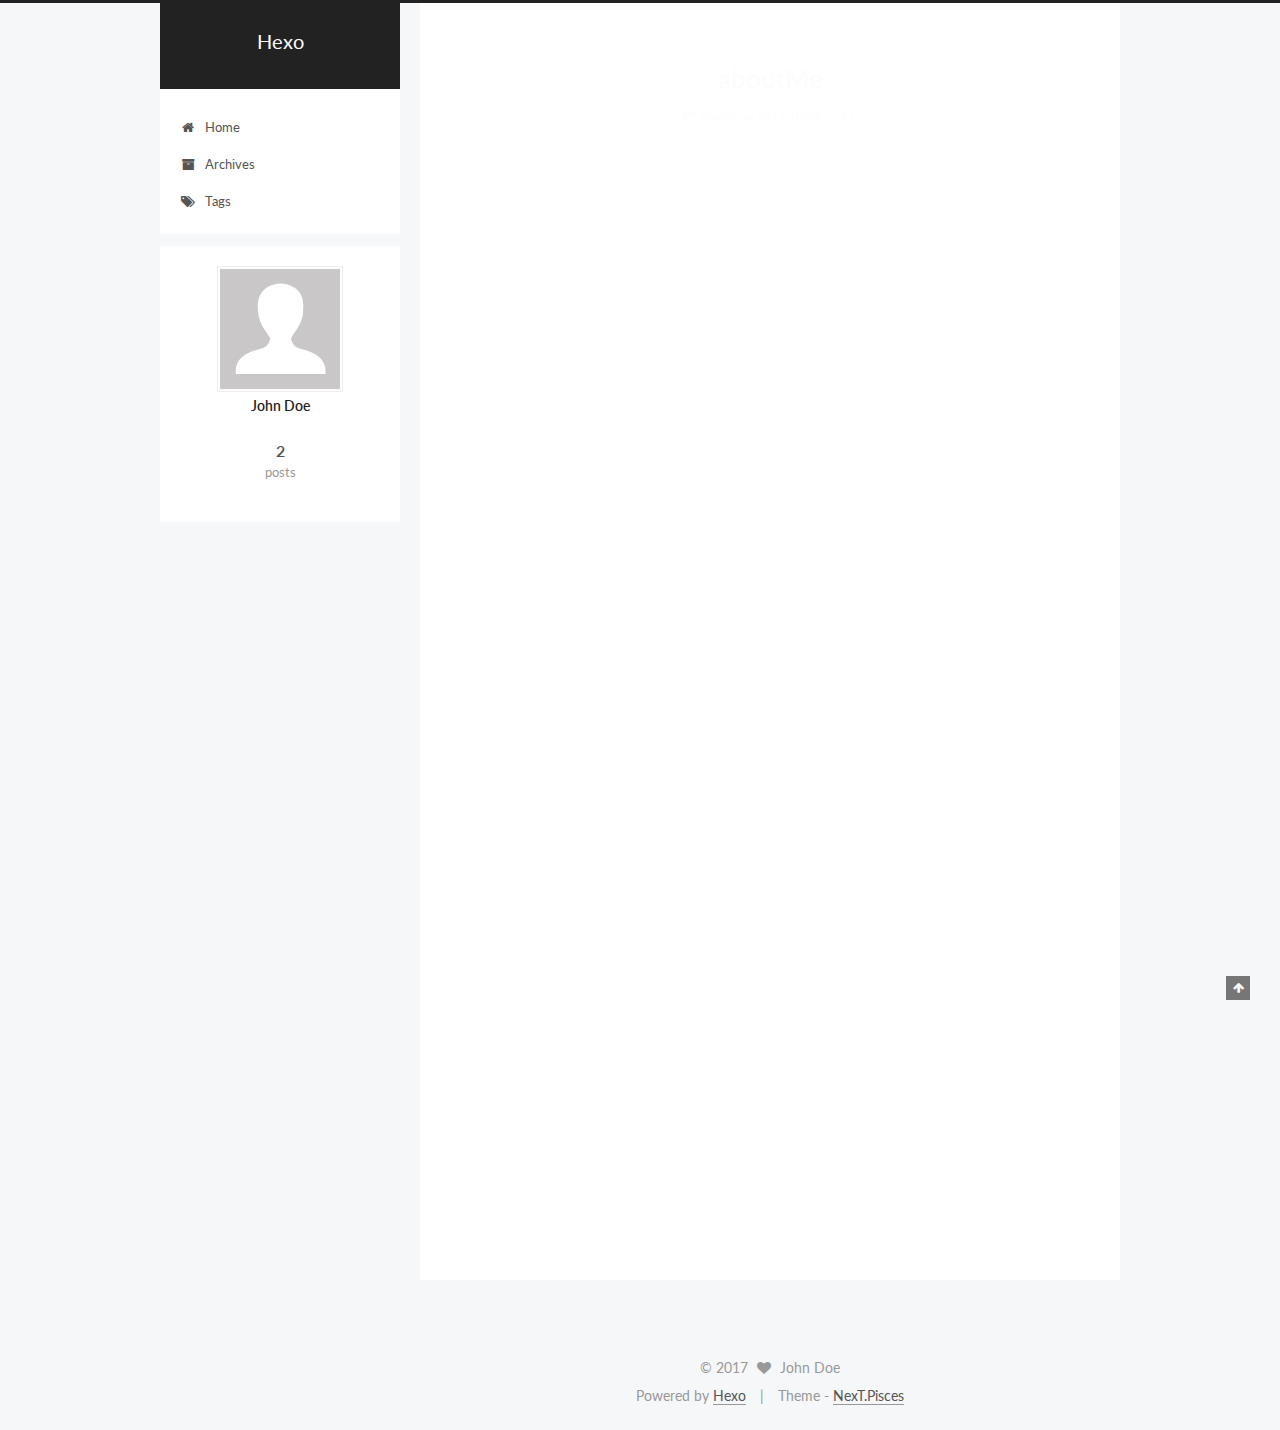
==== commit 945402d9: "Site updated: 2017-10-12 22:01:02" ====
--- a/index.html
+++ b/index.html
@@ -304,6 +304,17 @@
 
           
             
+              <span class="post-comments-count">
+              <span class="post-meta-divider">|</span>
+              <span class="post-meta-item-icon">
+                <i class="fa fa-comment-o"></i>
+              </span>
+              
+                <a href="/2017/10/09/aboutMe/#SOHUCS" itemprop="discussionUrl">
+                  <span id="url::http://yoursite.com/2017/10/09/aboutMe/" class="cy_cmt_count" data-xid="2017/10/09/aboutMe/" itemprop="commentsCount" ></span>
+                </a>
+              
+            
           
 
           
@@ -423,6 +434,17 @@
 
           
             
+              <span class="post-comments-count">
+              <span class="post-meta-divider">|</span>
+              <span class="post-meta-item-icon">
+                <i class="fa fa-comment-o"></i>
+              </span>
+              
+                <a href="/2017/10/04/hello-world/#SOHUCS" itemprop="discussionUrl">
+                  <span id="url::http://yoursite.com/2017/10/04/hello-world/" class="cy_cmt_count" data-xid="2017/10/04/hello-world/" itemprop="commentsCount" ></span>
+                </a>
+              
+            
           
 
           
@@ -725,6 +747,10 @@
 
 
 
+  
+    <script id="cy_cmt_num" src="https://changyan.sohu.com/upload/plugins/plugins.list.count.js?clientId=cytgfiCsV"></script>
+  
+
 
 
   
--- a/css/main.css
+++ b/css/main.css
@@ -1808,7 +1808,7 @@
   width: 4px;
   height: 4px;
   border-radius: 50%;
-  background: #305e06;
+  background: #9ff;
 }
 .links-of-blogroll {
   font-size: 13px;
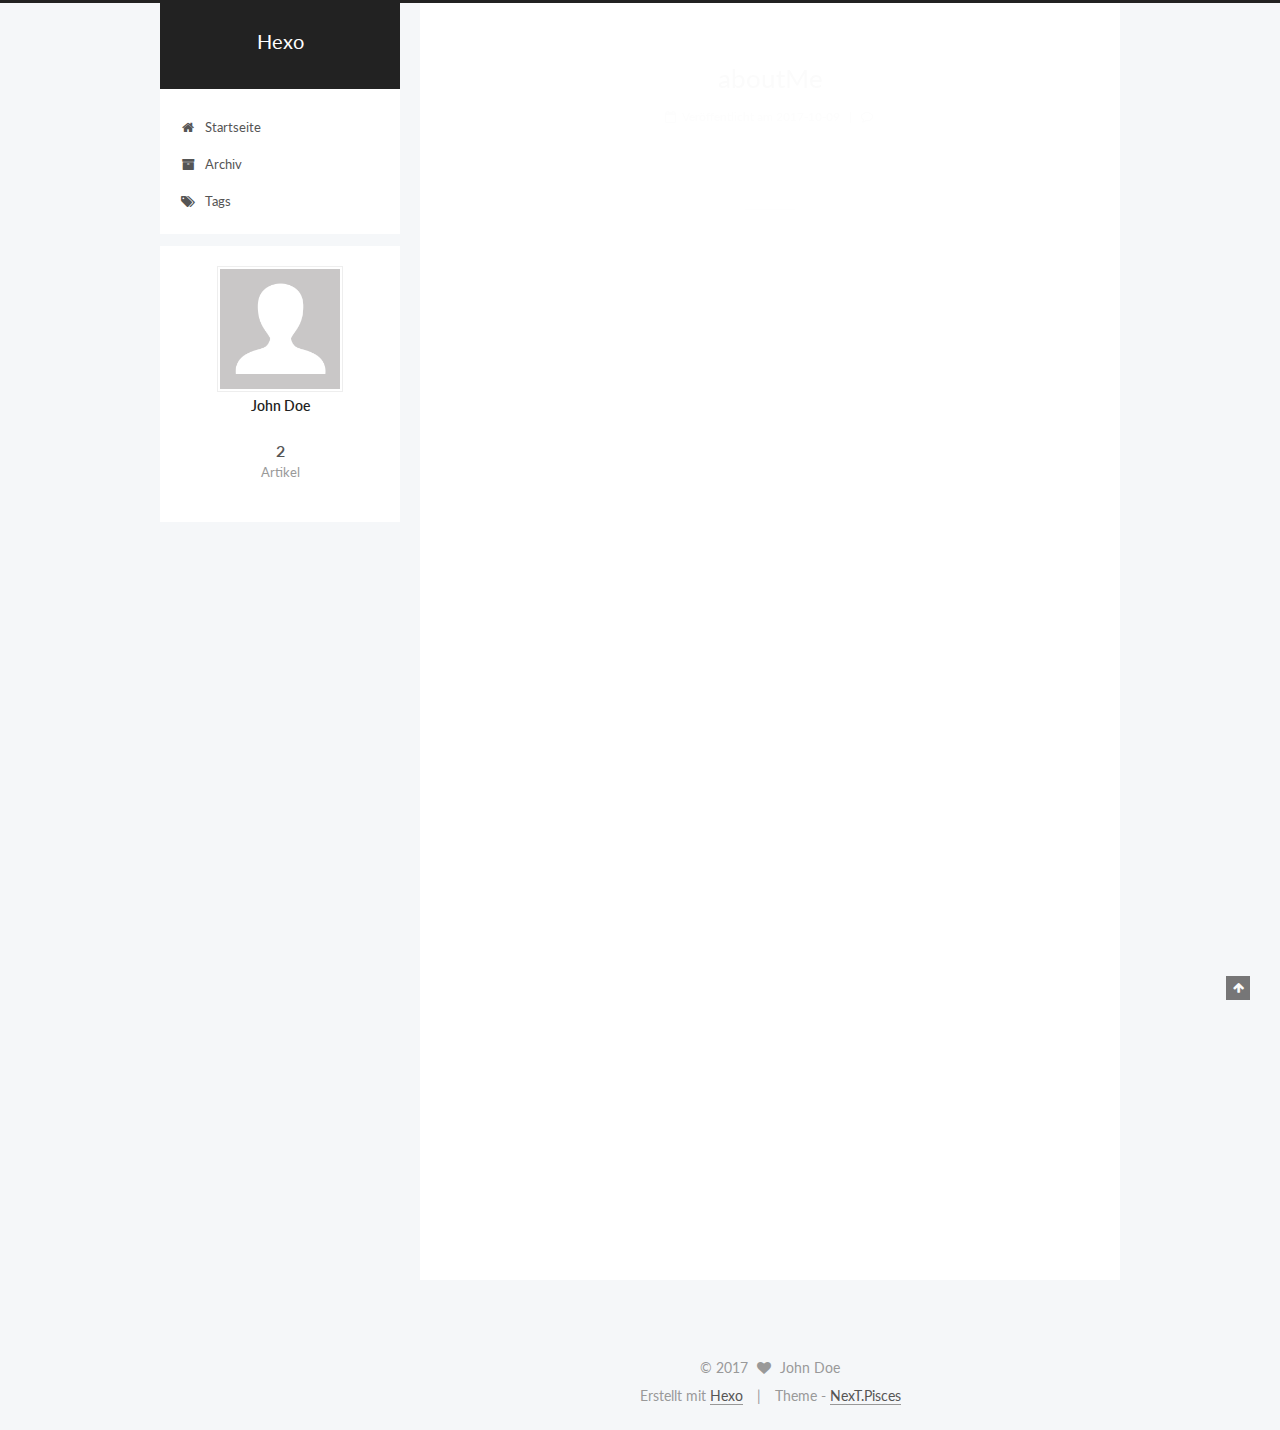
==== commit 10eb5679: "Site updated: 2017-10-12 22:02:32" ====
--- a/index.html
+++ b/index.html
@@ -202,7 +202,7 @@
             
               <i class="menu-item-icon fa fa-fw fa-home"></i> <br />
             
-            Home
+            Startseite
           </a>
         </li>
       
@@ -212,7 +212,7 @@
             
               <i class="menu-item-icon fa fa-fw fa-archive"></i> <br />
             
-            Archives
+            Archiv
           </a>
         </li>
       
@@ -288,7 +288,7 @@
                 <i class="fa fa-calendar-o"></i>
               </span>
               
-                <span class="post-meta-item-text">Posted on</span>
+                <span class="post-meta-item-text">Veröffentlicht am</span>
               
               <time title="Post created" itemprop="dateCreated datePublished" datetime="2017-10-09T12:27:59+08:00">
                 2017-10-09
@@ -418,7 +418,7 @@
                 <i class="fa fa-calendar-o"></i>
               </span>
               
-                <span class="post-meta-item-text">Posted on</span>
+                <span class="post-meta-item-text">Veröffentlicht am</span>
               
               <time title="Post created" itemprop="dateCreated datePublished" datetime="2017-10-04T17:10:47+08:00">
                 2017-10-04
@@ -562,7 +562,7 @@
             <div class="site-state-item site-state-posts">
               <a href="/archives/">
                 <span class="site-state-item-count">2</span>
-                <span class="site-state-item-name">posts</span>
+                <span class="site-state-item-name">Artikel</span>
               </a>
             </div>
           
@@ -616,7 +616,7 @@
 
 
 <div class="powered-by">
-  Powered by <a class="theme-link" href="https://hexo.io">Hexo</a>
+  Erstellt mit  <a class="theme-link" href="https://hexo.io">Hexo</a>
 </div>
 
 <div class="theme-info">
--- a/css/main.css
+++ b/css/main.css
@@ -1808,7 +1808,7 @@
   width: 4px;
   height: 4px;
   border-radius: 50%;
-  background: #9ff;
+  background: #ff90db;
 }
 .links-of-blogroll {
   font-size: 13px;
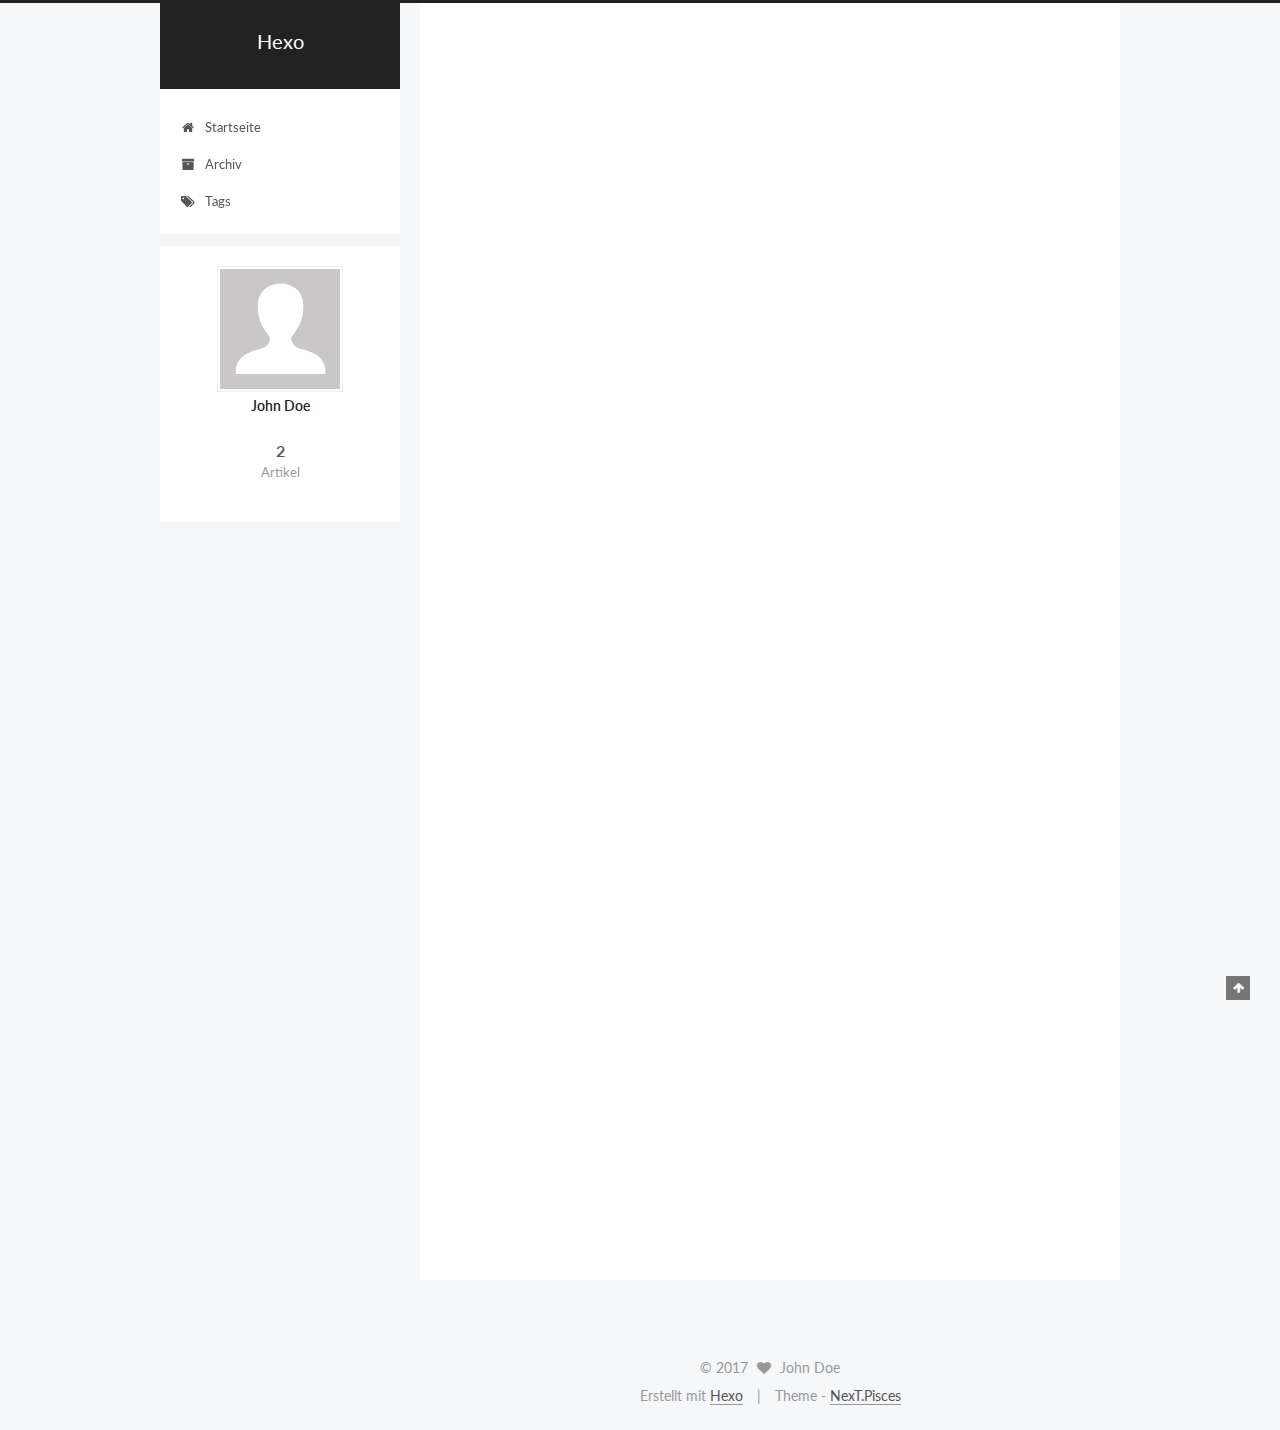
==== commit ab708206: "Site updated: 2017-10-14 12:28:09" ====
--- a/index.html
+++ b/index.html
@@ -304,17 +304,6 @@
 
           
             
-              <span class="post-comments-count">
-              <span class="post-meta-divider">|</span>
-              <span class="post-meta-item-icon">
-                <i class="fa fa-comment-o"></i>
-              </span>
-              
-                <a href="/2017/10/09/aboutMe/#SOHUCS" itemprop="discussionUrl">
-                  <span id="url::http://yoursite.com/2017/10/09/aboutMe/" class="cy_cmt_count" data-xid="2017/10/09/aboutMe/" itemprop="commentsCount" ></span>
-                </a>
-              
-            
           
 
           
@@ -434,17 +423,6 @@
 
           
             
-              <span class="post-comments-count">
-              <span class="post-meta-divider">|</span>
-              <span class="post-meta-item-icon">
-                <i class="fa fa-comment-o"></i>
-              </span>
-              
-                <a href="/2017/10/04/hello-world/#SOHUCS" itemprop="discussionUrl">
-                  <span id="url::http://yoursite.com/2017/10/04/hello-world/" class="cy_cmt_count" data-xid="2017/10/04/hello-world/" itemprop="commentsCount" ></span>
-                </a>
-              
-            
           
 
           
@@ -747,10 +725,6 @@
 
 
 
-  
-    <script id="cy_cmt_num" src="https://changyan.sohu.com/upload/plugins/plugins.list.count.js?clientId=cytgfiCsV"></script>
-  
-
 
 
   
--- a/css/main.css
+++ b/css/main.css
@@ -1808,7 +1808,7 @@
   width: 4px;
   height: 4px;
   border-radius: 50%;
-  background: #ff90db;
+  background: #44ff78;
 }
 .links-of-blogroll {
   font-size: 13px;
